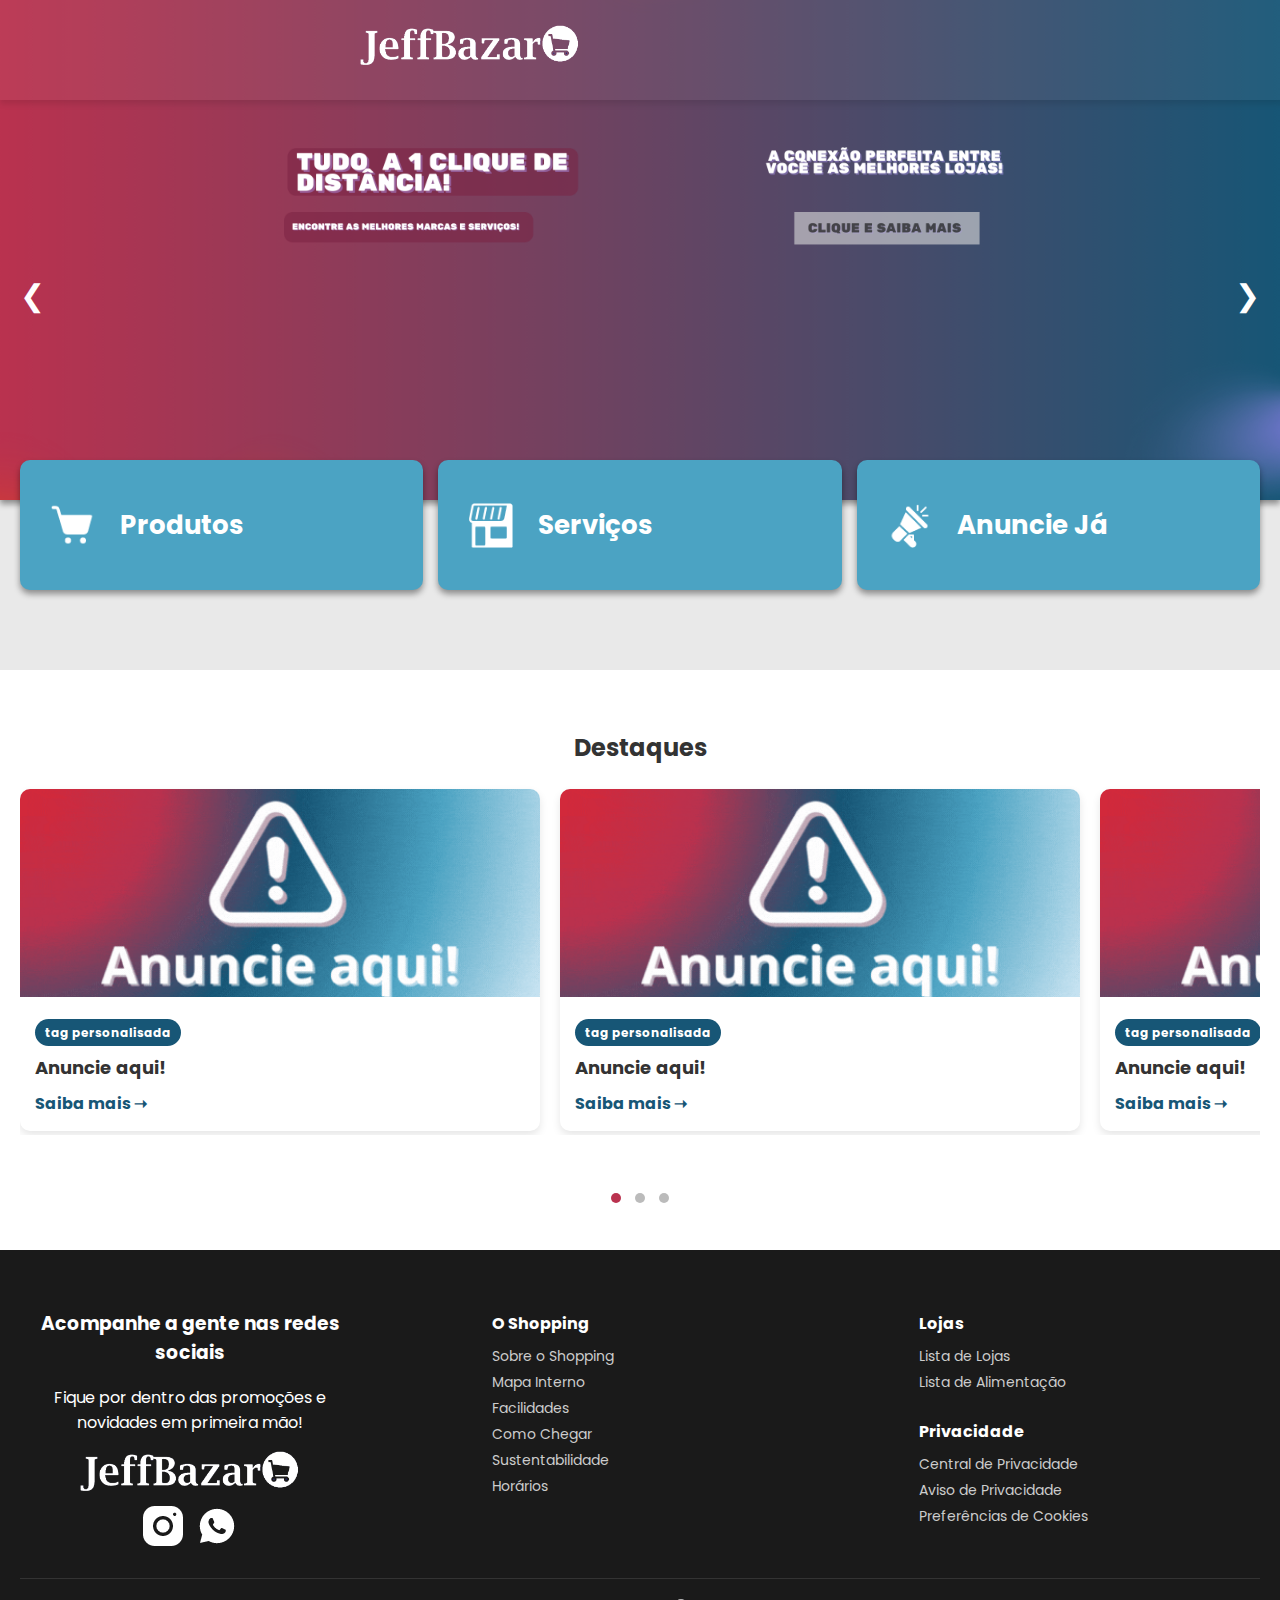
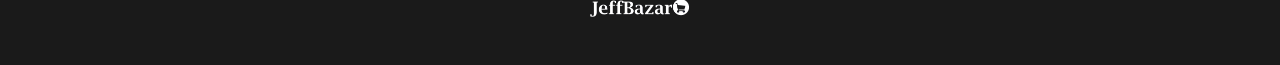
==== index.html @ 0723d5f3 "Add files via upload" ====
<!DOCTYPE html>
<html lang="pt-br">
<head>
    <meta charset="UTF-8">
    <meta name="viewport" content="width=device-width, initial-scale=1.0">
    <title>Landing Page - Jeff Bazar</title>
    <link rel="stylesheet" href="style.css">
    <link href="https://fonts.googleapis.com/css2?family=Poppins:wght@300;400;500;600;700&display=swap" rel="stylesheet">
    <script defer src="script.js"></script>
</head>
<body>
    <header>
    <div class="transparent">
        <div class="header-container">
            <div class="logo">
                <img class="logo1" src="imagens/logobranca.png" alt="Plaza Logo">
            </div>
            <div class="header-icons">
                <img src="imagens/Instagram.png" alt="Instagram" class="icon-header" style="width: 30px; height: 30px;">
                <img src="imagens/WhatsApp.png" alt="WhatsApp" class="icon-header" style="width: 35px; height: 35px;">
                <div class="divider"></div>
                <span class="menu-icon">☰</span>
            </div> 
        </div>
    </div>    
        <div id="banner-container">
            <section id="banner">
                <div class="carousel">
                    <button class="prev">&#10094;</button>
                    <div class="slide active">
                        <img src="imagens/banner1.png" >
                    </div>
                    <div class="slide">
                        <img src="imagens/banner2.png">
                    </div>
                    <div class="slide">
                        <img src="imagens/banner3.png">
                    </div>
                    <button class="next">&#10095;</button>
                </div>
            </section>
        </div>    
    </header>
    
    <main>
        <section id="weather-status"></section>

        <section id="quick-links">            
            <div class="link-card">
                <img src="imagens/Shopping Cart.png" alt="Produtos" class="icon-quick-links">
                <span class="link-text">Produtos</span>
            </div>
            <div class="link-card">
                <img src="imagens/Shop.png" alt="Serviços" class="icon-quick-links">
                <span class="link-text">Serviços</span>
            </div>
            <div class="link-card">
                <img src="imagens/Speaker.png" alt="Anuncie Já" class="icon-quick-links">
                <span class="link-text">Anuncie Já</span>
            </div>
        </section>
    </main>

    <section id="highlights">
        <h2>Destaques</h2>
        <div class="highlights-container">
            <button class="prev-highlights">&#10094;</button>
            <div class="highlight-slide active">
                <div class="highlight-card">
                    <img src="imagens/anuncie.gif" alt="Promoção 1">
                    <div class="highlight-info">
                        <span class="tag">tag personalisada</span>
                        <h3>Anuncie aqui!</h3>
                        <a href="#">Saiba mais ➝</a>
                    </div>
                </div>
                <div class="highlight-card">
                    <img src="imagens/anuncie.gif" alt="Benefícios">
                    <div class="highlight-info">
                        <span class="tag">tag personalisada</span>
                        <h3>Anuncie aqui!</h3>
                        <a href="#">Saiba mais ➝</a>
                    </div>
                </div>
                <div class="highlight-card">
                    <img src="imagens/anuncie.gif" alt="JBL Promoção">
                    <div class="highlight-info">
                        <span class="tag">tag personalisada</span>
                        <h3>Anuncie aqui!</h3>
                        <a href="#">Saiba mais ➝</a>
                    </div>
                </div>
                <div class="highlight-card">
                    <img src="imagens/anuncie.gif" alt="JBL Promoção">
                    <div class="highlight-info">
                        <span class="tag">tag personalisada</span>
                        <h3>Anuncie aqui!</h3>
                        <a href="#">Saiba mais ➝</a>
                    </div>
                </div>
                <div class="highlight-card">
                    <img src="imagens/anuncie.gif" alt="JBL Promoção">
                    <div class="highlight-info">
                        <span class="tag">tag personalisada</span>
                        <h3>Anuncie aqui!</h3>
                        <a href="#">Saiba mais ➝</a>
                    </div>
                </div>
            </div>
            <button class="next-highlights">&#10095;</button>
        </div>
        <div class="dots-container">
            <span class="dot active"></span>
            <span class="dot"></span>
            <span class="dot"></span>
        </div>
    </section>
    

    <footer>
        <div class="footer-container">
            <div class="footer-social">
                <h3>Acompanhe a gente nas redes sociais</h3>
                <p>Fique por dentro das promoções e novidades em primeira mão!</p>
                <div class="social-icons">
                    <img src="imagens/logobranca.png" alt="logo"><br>
                    <img src="imagens/Instagram.png" alt="Instagram">
                    <img src="imagens/WhatsApp.png" alt="TikTok">
                </div>
            </div>
    
            <div class="footer-links">
                <div class="column">
                    <h4>O Shopping</h4>
                    <a href="#">Sobre o Shopping</a>
                    <a href="#">Mapa Interno</a>
                    <a href="#">Facilidades</a>
                    <a href="#">Como Chegar</a>
                    <a href="#">Sustentabilidade</a>
                    <a href="#">Horários</a>
                </div>
                <div class="column">
                    <h4>Lojas</h4>
                    <a href="#">Lista de Lojas</a>
                    <a href="#">Lista de Alimentação</a>
                    <h4>Privacidade</h4>
                    <a href="#">Central de Privacidade</a>
                    <a href="#">Aviso de Privacidade</a>
                    <a href="#">Preferências de Cookies</a>
                </div>
            </div>
    
            
        </div>
    
        <div class="footer-bottom">
            <img src="imagens/logobranca.png" alt="Allos Logo">
        </div>
    </footer>
    
</body>
</html>
---- style.css ----
body {
    font-family: 'Poppins', sans-serif;
    margin: 0;
    padding: 0;
    background-color: #e9e9e9;
    color: #333;
    display: flex;
    flex-direction: column;
    min-height: 100vh;
    overflow-x: hidden; 
    
}
main {
    flex: 1;
}
.transparent{
    background-color:rgba(255, 255, 255, 0.05) ;
    box-shadow: 0px 4px 6px rgba(0, 0, 0, 0.1);
    width: 1920px;
}

header {
    background: rgb(255, 255, 255);
    box-shadow: 0px 4px 6px rgba(0, 0, 0, 0.4);
    background-image: url('imagens/fundo.png');
    background-size: cover;
    background-position: center;
    height: 500px;
    width: auto;
}


.header-container {
    display: flex;
    justify-content: space-between;
    align-items: center; /* Alinha verticalmente os itens */
    width: 100%;
    max-width: 1200px;
    height: 100px;
    margin: 0 auto;
    overflow: hidden;
    
} 


.header-icons {
    display: flex;
    align-items: center;
    gap: 15px; /* Adiciona espaçamento entre os ícones */
}

.header-icons span {
    cursor: pointer;
    font-size: 25px; /* Aumenta um pouco os ícones */
    color: white;
}

.divider {
    height: 20px;
    width: 1px;
    background: #ccc;
    margin: 0 10px;
}

.logo1 {
    max-width: 220px; /* Reduz o tamanho da logo */
    height: auto;
    align-self: center; /* Centraliza a logo dentro da header */
}

/* Banner */
#banner-container {
    width: 100%;
    display: flex;
    justify-content: center;
    align-items: center;
    flex-direction: column;
    margin-top: 20px;
    overflow: hidden;
}

#banner {
    position: relative;
    width: 100%;
    height: 350px;
    overflow: hidden;
    display: flex;
    justify-content: center;
    align-items: center;
}

.carousel {
    display: flex;
    align-items: center;
    position: relative;
    width: 100%;
    height: 100%;
    overflow: hidden;
}

.slide {
    display: none;
    width: 100%;
    height: 100%;
    text-align: center;
    position: absolute;
    opacity: 0;
    transition: opacity 1s ease-in-out;
}

.slide.active {
    display: block;
    opacity: 1;
}

.slide img {
    width: 60%;
    height: auto;
}

.banner-text {
    position: absolute;
    top: 50%;
    left: 50%;
    transform: translate(-50%, -50%);
    background: rgba(0,0,0,0.7);
    color: white;
    padding: 20px;
    text-align: center;  
    border-radius: 5px;
}

.cta {
    background: red;
    color: white;
    padding: 10px 20px;
    border: none;
    cursor: pointer;
    margin-top: 10px;
    font-size: 16px;
    border-radius: 5px;
}

.prev, .next {
    position: absolute;
    top: 50%;
    transform: translateY(-50%);
    background: rgba(175, 175, 175, 0.0);
    color: white;
    padding: 10px;
    cursor: pointer;
    border: none;
    z-index: 10;
    font-size: 30px;
}

.prev { left: 10px; }
.next { right: 10px; }

/* Links rápidos */
#quick-links {
    display: flex;
    justify-content: center;
    gap: 15px;
    padding: 20px;
    position: relative;
    top: -60px;
}

.link-card {
    background: #4BA3C3;
    color: white;
    padding: 15px;
    text-align: left;
    border-radius: 10px;
    font-size: 26px;
    cursor: pointer;
    width: 400px;
    height: 100px;
    display: flex;
    flex-direction: row;
    align-items: center;
    justify-content: flex-start;
    gap: 25px;
    box-shadow: 0px 4px 6px rgba(0, 0, 0, 0.4);
}

.link-card img {
    width: 45px;
    height: 45px;
    margin-left: 15px;
}

.link-text {
    font-weight: bold;
}


.link-card:hover {
    background: #1e3f7b;
}

.icon {
    font-size: 24px;
    filter: grayscale(1) contrast(2);
    opacity: 0.8;
}

/* Seção de destaques */
#highlights {
    text-align: center;
    padding: 40px 20px;
    background-color: #fff;
}

.highlights-container {
    display: flex;
    align-items: center;
    gap: 15px;
    position: relative;
    overflow: hidden;
    max-width: 1600px;
    height: 350px;
    margin: auto;
}

.highlight-slide {
    display: flex;
    gap: 20px;
    transition: transform 0.5s ease-in-out;
}

.highlight-card {
    background: white;
    border-radius: 10px;
    overflow: hidden;
    width: 520px;
    box-shadow: 0 4px 8px rgba(0, 0, 0, 0.1);
}

.highlight-card img {
    width: 100%;
    height: auto;
}

.highlight-info {
    padding: 15px;
    text-align: left;
}

.highlight-info .tag {
    background: #175676;
    color: white;
    font-size: 12px;
    padding: 5px 10px;
    border-radius: 15px;
    font-weight: bold;

}

.highlight-info h3 {
    font-size: 18px;
    margin: 10px 0;
}

.highlight-info a {
    text-decoration: none;
    color: #175676;
    font-weight: bold;
}

/* Botões de navegação */
.prev-highlights, .next-highlights {
    background: none;
    border: none;
    font-size: 24px;
    cursor: pointer;
    position: absolute;
    top: 50%;
    transform: translateY(-50%);
    color: #666;
}

.prev-highlights { left: -30px; }
.next-highlights { right: -30px; }

/* Indicadores de rolagem */
.dots-container {
    margin-top: 50px;
}

.dot {
    height: 10px;
    width: 10px;
    margin: 0 5px;
    background-color: #bbb;
    border-radius: 50%;
    display: inline-block;
    cursor: pointer;
}

.dot.active {
    background-color: #BA324F;
}

/* Footer */
footer {
    background-color: #1a1a1a;
    color: white;
    padding: 40px 20px;
    text-align: center;
}

.footer-container {
    display: flex;
    flex-wrap: wrap;
    justify-content: space-between;
    max-width: 1200px;
    margin: 0 auto;
}

.footer-social {
    text-align: center;
    max-width: 300px;
}

.footer-social .social-icons img {
    top: 50px;
    max-width: 220px; 
    cursor: pointer;
}

.footer-links {
    display: flex;
    flex: 2;
    justify-content: space-around;
}

.footer-links .column {
    display: flex;
    flex-direction: column;
    align-items: flex-start;
}

.footer-links h4 {
    color: white;
    font-weight: bold;
    margin-bottom: 10px;
}

.footer-links a {
    color: #ccc;
    text-decoration: none;
    font-size: 14px;
    margin-bottom: 5px;
}

.footer-links a:hover {
    color: white;
}

.footer-map {
    text-align: left;
    max-width: 300px;
}

.footer-map p {
    font-size: 14px;
    margin-bottom: 10px;
}

.footer-map iframe {
    width: 100%;
    height: 150px;
}

.map-button {
    background: transparent;
    border: 1px solid white;
    color: white;
    padding: 10px;
    cursor: pointer;
    margin-top: 10px;
}

.map-button:hover {
    background: white;
    color: black;
}

.footer-bottom {
    text-align: center;
    border-top: 1px solid #333;
    padding-top: 20px;
    margin-top: 20px;
}

.footer-bottom img {
    width: 100px;
}
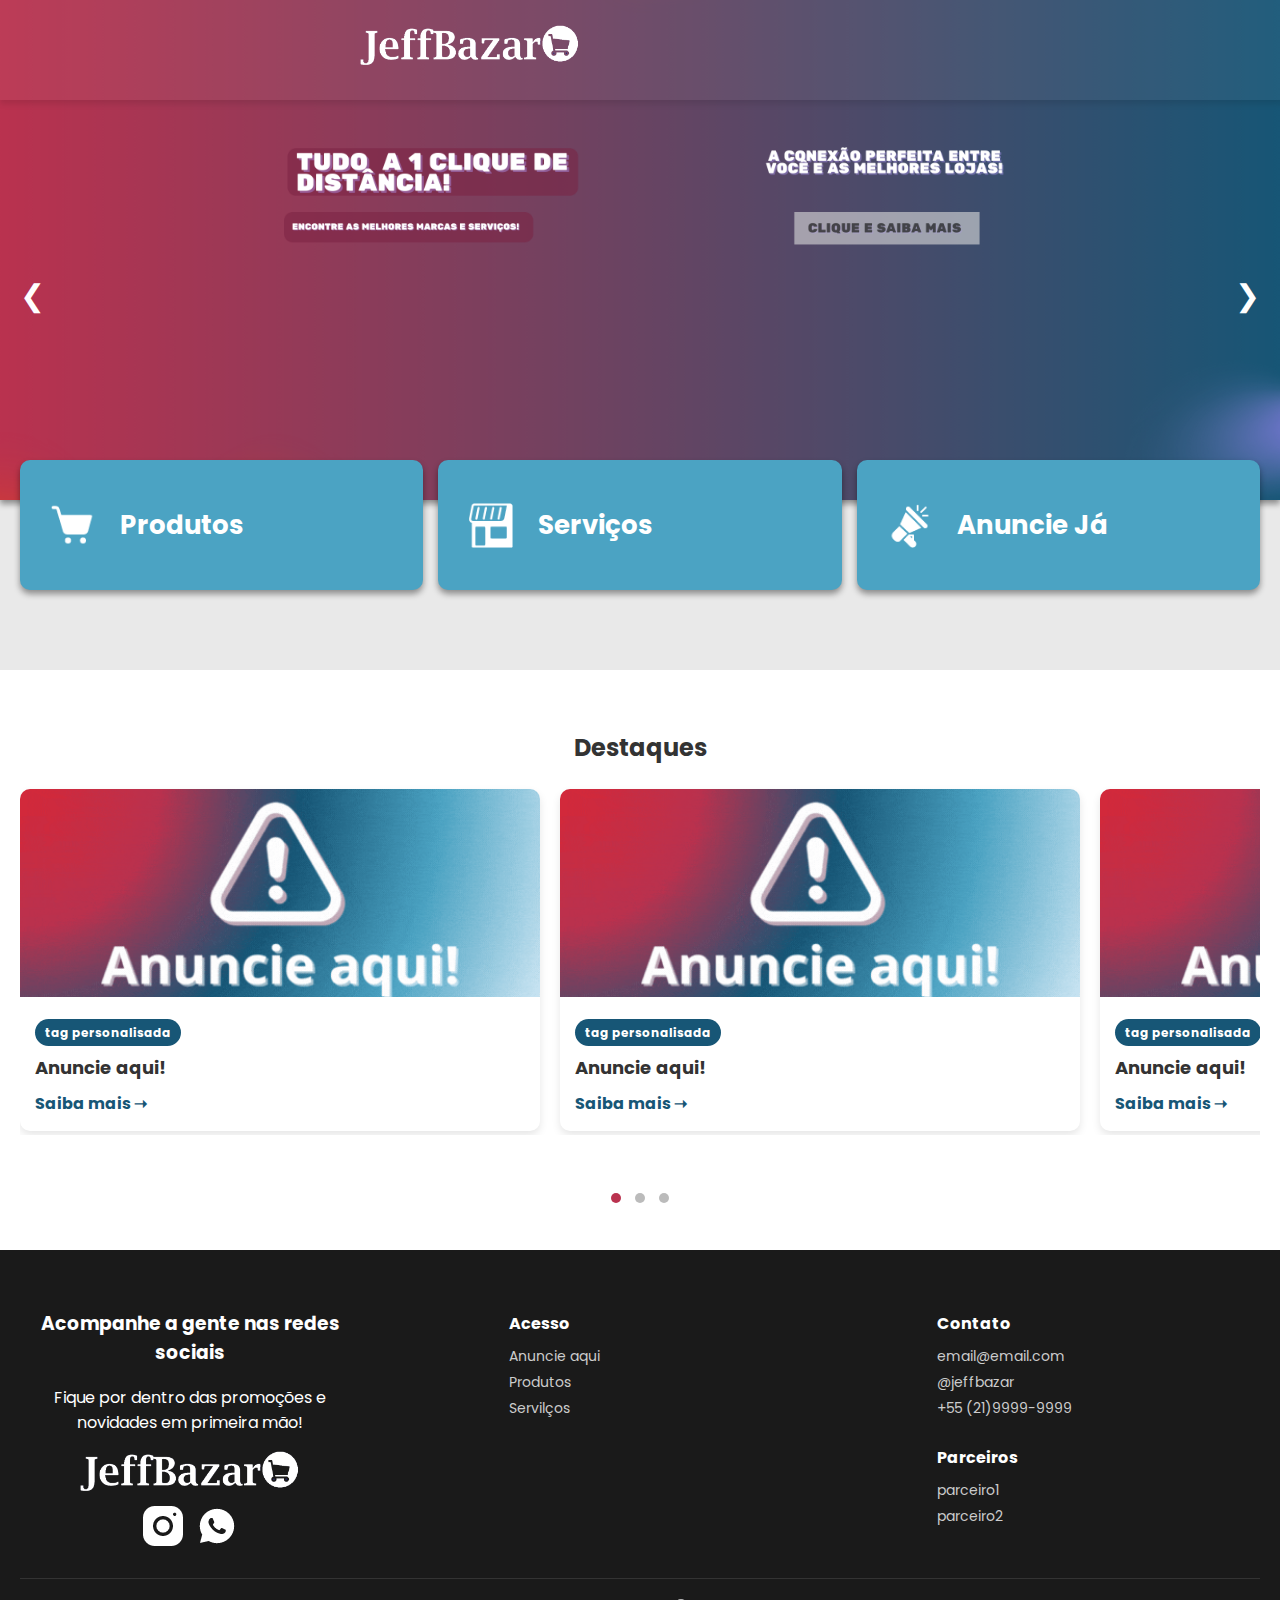
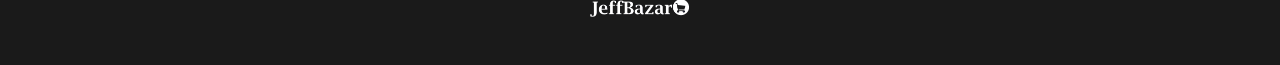
==== commit ca66ee23: "Add files via upload" ====
--- a/index.html
+++ b/index.html
@@ -9,6 +9,18 @@
     <script defer src="script.js"></script>
 </head>
 <body>
+
+    <div class="sidebar" id="sidebar">
+        <img  src="imagens/logo.png" alt="Plaza Logo" style="width: 150px; height: auto;">
+        <h2>Menu</h2>
+        <button class="close-btn" onclick="toggleSidebar()">✖</button>
+        <ul>
+            <li><a href="#">Produtos</a></li>
+            <li><a href="#">Serviços</a></li>
+            <li><a href="#">Anuncie Aqui</a></li>
+        </ul>
+    </div>
+
     <header>
     <div class="transparent">
         <div class="header-container">
@@ -19,7 +31,7 @@
                 <img src="imagens/Instagram.png" alt="Instagram" class="icon-header" style="width: 30px; height: 30px;">
                 <img src="imagens/WhatsApp.png" alt="WhatsApp" class="icon-header" style="width: 35px; height: 35px;">
                 <div class="divider"></div>
-                <span class="menu-icon">☰</span>
+                <span class="menu-icon" onclick="toggleSidebar()">☰</span>
             </div> 
         </div>
     </div>    
@@ -131,22 +143,20 @@
     
             <div class="footer-links">
                 <div class="column">
-                    <h4>O Shopping</h4>
-                    <a href="#">Sobre o Shopping</a>
-                    <a href="#">Mapa Interno</a>
-                    <a href="#">Facilidades</a>
-                    <a href="#">Como Chegar</a>
-                    <a href="#">Sustentabilidade</a>
-                    <a href="#">Horários</a>
+                    <h4>Acesso</h4>
+                    <a href="#">Anuncie aqui</a>
+                    <a href="#">Produtos</a>
+                    <a href="#">Servilços</a>
+                    <a href="#"></a>
                 </div>
                 <div class="column">
-                    <h4>Lojas</h4>
-                    <a href="#">Lista de Lojas</a>
-                    <a href="#">Lista de Alimentação</a>
-                    <h4>Privacidade</h4>
-                    <a href="#">Central de Privacidade</a>
-                    <a href="#">Aviso de Privacidade</a>
-                    <a href="#">Preferências de Cookies</a>
+                    <h4>Contato</h4>
+                    <a href="#">email@email.com</a>
+                    <a href="#">@jeffbazar</a>
+                    <a href="#">+55 (21)9999-9999</a>
+                    <h4>Parceiros</h4>
+                    <a href="#">parceiro1</a>
+                    <a href="#">parceiro2</a>
                 </div>
             </div>
     
--- a/style.css
+++ b/style.css
@@ -13,6 +13,85 @@
 main {
     flex: 1;
 }
+
+/* Sidebar oculta inicialmente (fora da tela) */
+.sidebar {
+    position: fixed;
+    right: -400px; /* Escondida fora da tela */
+    top: 0;
+    width: 300px;
+    height: 100%;
+    background:white; /* Degradê da esquerda para a direita */
+    color: #175676;
+    box-shadow: -2px 0px 10px rgba(0, 0, 0, 0.5);
+    padding: 20px;
+    transition: right 0.4s ease-in-out; /* Transição suave */
+    z-index: 9999; /* Garante que fica por cima de tudo */
+}
+
+/* Quando ativa, aparece na tela */
+.sidebar.active {
+    right: 0;
+}
+
+/* Botão de fechar */
+.close-btn {
+    position: absolute;
+    top: 10px;
+    right: 15px;
+    background: none;
+    border: none;
+    color: #175676;
+    font-size: 20px;
+    cursor: pointer;
+}
+
+/* Título do menu */
+.sidebar h2 {
+    margin-bottom: 20px;
+}
+
+/* Lista de links */
+.sidebar ul {
+    list-style: none;
+    padding: 0;
+}
+
+.sidebar ul li {
+    margin: 15px 0;
+}
+
+.sidebar ul li a {
+    color: #175676;
+    text-decoration: none;
+    display: block;
+    padding: 10px;
+    background: rgba(75, 163, 195, 0.0);
+    border-radius: 5px;
+    transition: background 0.3s;
+}
+
+.sidebar ul li a:hover {
+    background: #4BA3C3;
+    color:white;
+}
+
+/* Botão de abrir menu */
+.menu-toggle {
+    position: fixed;
+    right: 15px;
+    top: 15px;
+    background: none;
+    border: none;
+    color: white;
+    font-size: 24px;
+    cursor: pointer;
+    z-index: 10000; /* Garante que fica por cima */
+}
+
+
+
+
 .transparent{
     background-color:rgba(255, 255, 255, 0.05) ;
     box-shadow: 0px 4px 6px rgba(0, 0, 0, 0.1);
@@ -325,7 +404,6 @@
 }
 
 .footer-social .social-icons img {
-    top: 50px;
     max-width: 220px; 
     cursor: pointer;
 }
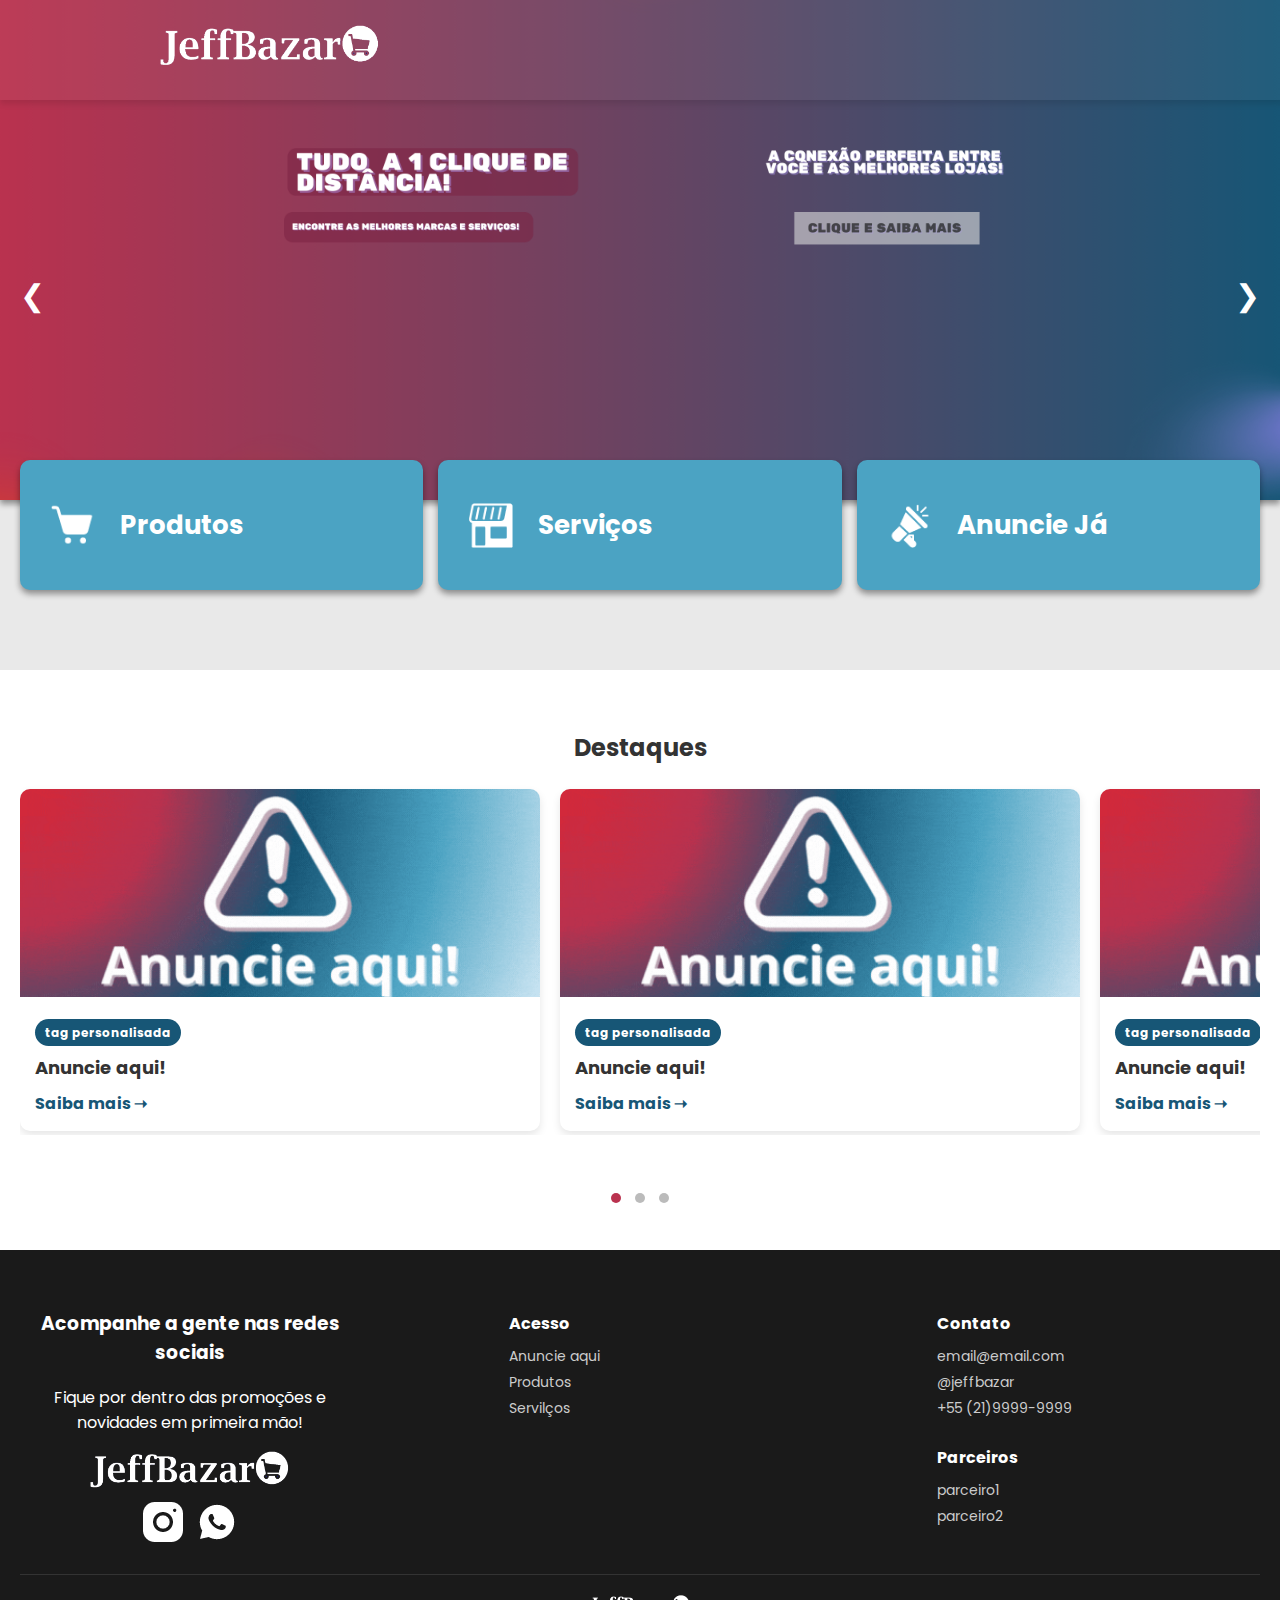
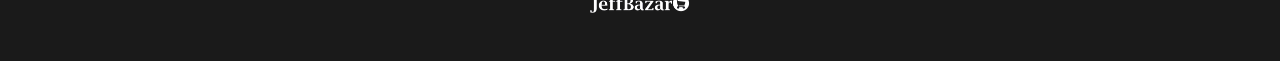
==== commit 880e855c: "Add files via upload" ====
--- a/index.html
+++ b/index.html
@@ -136,8 +136,8 @@
                 <p>Fique por dentro das promoções e novidades em primeira mão!</p>
                 <div class="social-icons">
                     <img src="imagens/logobranca.png" alt="logo"><br>
-                    <img src="imagens/Instagram.png" alt="Instagram">
-                    <img src="imagens/WhatsApp.png" alt="TikTok">
+                    <img src="imagens/Instagram.png" alt="Instagram" style="width: 50px; height: 50px;">
+                    <img src="imagens/WhatsApp.png" alt="TikTok" style="width: 50px; height: 50px;">
                 </div>
             </div>
     
--- a/style.css
+++ b/style.css
@@ -90,8 +90,6 @@
 }
 
 
-
-
 .transparent{
     background-color:rgba(255, 255, 255, 0.05) ;
     box-shadow: 0px 4px 6px rgba(0, 0, 0, 0.1);
@@ -114,7 +112,7 @@
     justify-content: space-between;
     align-items: center; /* Alinha verticalmente os itens */
     width: 100%;
-    max-width: 1200px;
+    max-width: 1600px;
     height: 100px;
     margin: 0 auto;
     overflow: hidden;
@@ -404,7 +402,7 @@
 }
 
 .footer-social .social-icons img {
-    max-width: 220px; 
+    max-width: 200px; 
     cursor: pointer;
 }
 
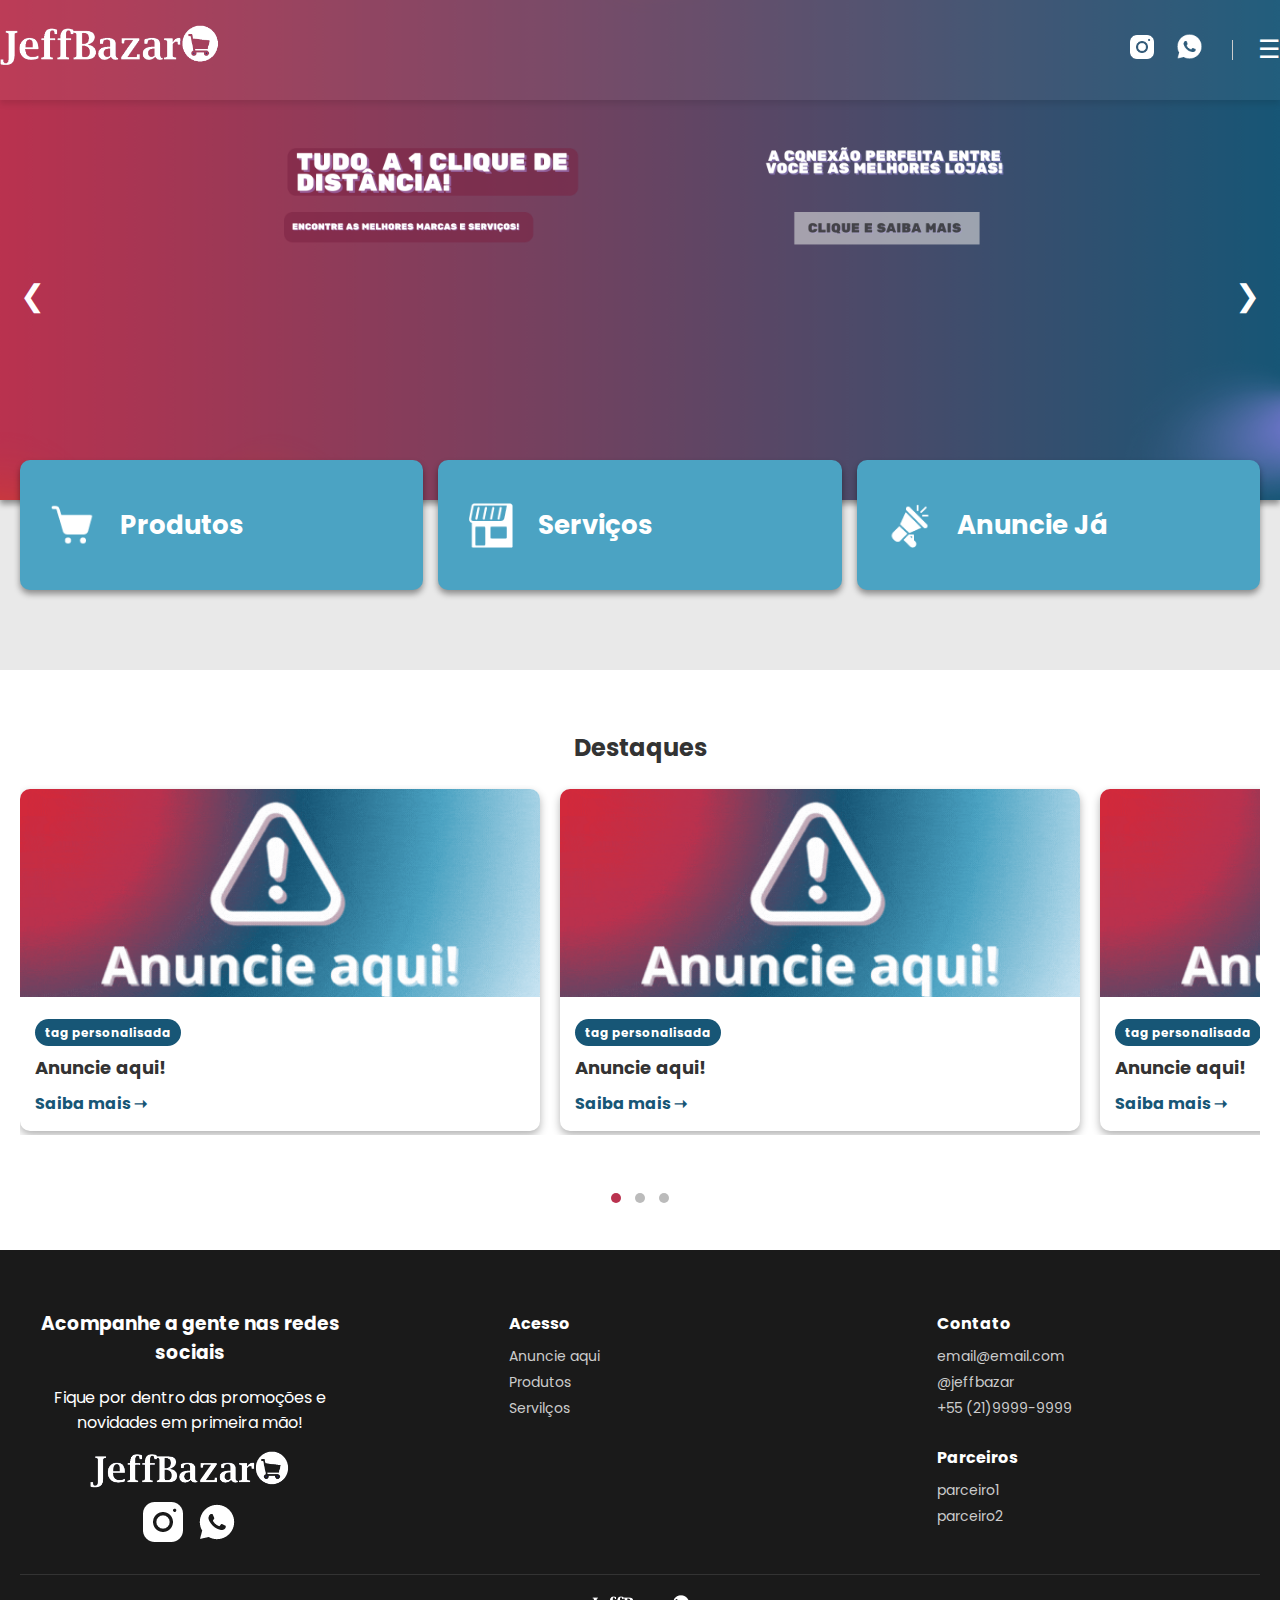
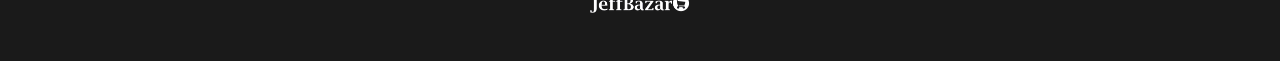
==== commit 11403a8c: "Add files via upload" ====
--- a/index.html
+++ b/index.html
@@ -9,18 +9,16 @@
     <script defer src="script.js"></script>
 </head>
 <body>
-
     <div class="sidebar" id="sidebar">
         <img  src="imagens/logo.png" alt="Plaza Logo" style="width: 150px; height: auto;">
         <h2>Menu</h2>
         <button class="close-btn" onclick="toggleSidebar()">✖</button>
         <ul>
-            <li><a href="#">Produtos</a></li>
-            <li><a href="#">Serviços</a></li>
-            <li><a href="#">Anuncie Aqui</a></li>
+            <li><a href="produtos.html">Produtos</a></li>
+            <li><a href="servicos.html">Serviços</a></li>
+            <li><a href="https://wa.me/5521965951620">Anuncie Aqui</a></li>
         </ul>
     </div>
-
     <header>
     <div class="transparent">
         <div class="header-container">
@@ -28,11 +26,15 @@
                 <img class="logo1" src="imagens/logobranca.png" alt="Plaza Logo">
             </div>
             <div class="header-icons">
-                <img src="imagens/Instagram.png" alt="Instagram" class="icon-header" style="width: 30px; height: 30px;">
-                <img src="imagens/WhatsApp.png" alt="WhatsApp" class="icon-header" style="width: 35px; height: 35px;">
-                <div class="divider"></div>
-                <span class="menu-icon" onclick="toggleSidebar()">☰</span>
-            </div> 
+                <a href="https://www.instagram.com/" target="_blank">
+                  <img src="imagens/Instagram.png" alt="Instagram" class="icon-header" style="width: 30px; height: 30px;">
+                </a>
+                <a href="https://wa.me/5521965951620" target="_blank">
+                  <img src="imagens/WhatsApp.png" alt="WhatsApp" class="icon-header" style="width: 35px; height: 35px;">
+                </a>
+                  <div class="divider"></div>
+                  <span class="menu-icon" onclick="toggleSidebar()">☰</span>
+              </div> 
         </div>
     </div>    
         <div id="banner-container">
@@ -52,27 +54,28 @@
                 </div>
             </section>
         </div>    
-    </header>
-    
+    </header>  
     <main>
         <section id="weather-status"></section>
 
         <section id="quick-links">            
-            <div class="link-card">
-                <img src="imagens/Shopping Cart.png" alt="Produtos" class="icon-quick-links">
-                <span class="link-text">Produtos</span>
-            </div>
-            <div class="link-card">
-                <img src="imagens/Shop.png" alt="Serviços" class="icon-quick-links">
-                <span class="link-text">Serviços</span>
-            </div>
-            <div class="link-card">
-                <img src="imagens/Speaker.png" alt="Anuncie Já" class="icon-quick-links">
-                <span class="link-text">Anuncie Já</span>
-            </div>
-        </section>
+            <a href="produtos.html" class="link-card">
+              <img src="imagens/Shopping Cart.png" alt="Produtos" class="icon-quick-links">
+              <span class="link-text">Produtos</span>
+            </a>
+            
+            <a href="servicos.html" class="link-card">
+              <img src="imagens/Shop.png" alt="Serviços" class="icon-quick-links">
+              <span class="link-text">Serviços</span>
+            </a>
+            
+            <a href="https://wa.me/5521965951620" class="link-card">
+              <img src="imagens/Speaker.png" alt="Anuncie Já" class="icon-quick-links">
+              <span class="link-text">Anuncie Já</span>
+            </a>
+          </section>
+          
     </main>
-
     <section id="highlights">
         <h2>Destaques</h2>
         <div class="highlights-container">
@@ -128,7 +131,6 @@
         </div>
     </section>
     
-
     <footer>
         <div class="footer-container">
             <div class="footer-social">
@@ -159,8 +161,6 @@
                     <a href="#">parceiro2</a>
                 </div>
             </div>
-    
-            
         </div>
     
         <div class="footer-bottom">
--- a/style.css
+++ b/style.css
@@ -22,7 +22,7 @@
     width: 300px;
     height: 100%;
     background:white; /* Degradê da esquerda para a direita */
-    color: #175676;
+    color: #1f1f1f;
     box-shadow: -2px 0px 10px rgba(0, 0, 0, 0.5);
     padding: 20px;
     transition: right 0.4s ease-in-out; /* Transição suave */
@@ -62,7 +62,7 @@
 }
 
 .sidebar ul li a {
-    color: #175676;
+    color: #1f1f1f;
     text-decoration: none;
     display: block;
     padding: 10px;
@@ -75,6 +75,12 @@
     background: #4BA3C3;
     color:white;
 }
+
+.sidebar img{
+    margin-bottom: 20px;
+}
+
+
 
 /* Botão de abrir menu */
 .menu-toggle {
@@ -90,11 +96,14 @@
 }
 
 
+
 .transparent{
     background-color:rgba(255, 255, 255, 0.05) ;
     box-shadow: 0px 4px 6px rgba(0, 0, 0, 0.1);
-    width: 1920px;
-}
+    width: 100%;
+}
+
+
 
 header {
     background: rgb(255, 255, 255);
@@ -260,6 +269,7 @@
     justify-content: flex-start;
     gap: 25px;
     box-shadow: 0px 4px 6px rgba(0, 0, 0, 0.4);
+    text-decoration: none;
 }
 
 .link-card img {
@@ -312,7 +322,7 @@
     border-radius: 10px;
     overflow: hidden;
     width: 520px;
-    box-shadow: 0 4px 8px rgba(0, 0, 0, 0.1);
+    box-shadow: 0 4px 8px rgba(0, 0, 0, 0.3);
 }
 
 .highlight-card img {
@@ -474,3 +484,327 @@
 .footer-bottom img {
     width: 100px;
 }
+
+
+/* Produtos e Serviços */
+
+.header2 {
+    background: rgb(255, 255, 255);
+    box-shadow: 0px 4px 6px rgba(0, 0, 0, 0.4);
+    background-image: url('imagens/fundo.png');
+    background-size: cover;
+    background-position: center;
+    height: 120px;
+    width: auto;
+}
+
+.breadcrumb-section {
+    background-color: #f9f9f9;
+    padding: 30px 150px;
+    border-bottom: 1px solid #dcdcdc;
+  }
+  
+  .breadcrumb {
+    font-size: 14px;
+    color: #175676;
+    margin-bottom: 10px;
+  }
+  
+  .breadcrumb a {
+    text-decoration: none;
+    color: #D62839;
+    font-weight: 600;
+  }
+  
+  .breadcrumb span {
+    color: #555;
+    margin: 0 5px;
+  }
+  
+  .breadcrumb .active {
+    color: #2c2c2c;
+    font-weight: bold;
+  }
+  
+  .page-title {
+    font-size: 36px;
+    color: #3a3a3a;
+    font-weight: bold;
+    margin: 0;
+  }
+  
+  .letras-filtro {
+  text-align: center;
+  padding: 10px 0;
+  color: white;
+  background: none; /* remove fundo claro, se houver */
+}
+
+.filtros {
+    display: flex;
+    gap: 10px;
+    align-items: center;
+    flex-wrap: wrap; /* opcional, para quebrar em telas pequenas */
+  }
+  
+  .input-busca {
+    position: relative;
+  }
+  
+  .input-busca input {
+    padding: 8px 30px 8px 10px;
+    border-radius: 5px;
+    border: none;
+    background-color: #f5f5f5;
+    color: #333333;
+    width: 500px;
+  }
+  
+  .icone-busca {
+    position: absolute;
+    right: 10px;
+    top: 50%;
+    transform: translateY(-50%);
+    pointer-events: none;
+    color: rgb(0, 0, 0); /* aqui é o essencial */
+    font-size: 16px; /* opcional, ajuste se quiser */
+  }
+  
+  
+  .select-canal select {
+    padding: 8px;
+    border-radius: 5px;
+    border: none;
+    background-color: #f5f5f5;
+    color: #333;
+    width: 350px;
+  }
+  
+
+.letras-filtro {
+  background-color: #f5f5f5;
+  text-align: center;
+  
+}
+
+.letras-filtro span {
+  margin: 0 8px;
+  font-size: 14px;
+  color: #333;
+  cursor: pointer;
+}
+
+.letras-filtro span:hover {
+  color: #2c5aa0;
+}
+  
+.container {
+    width: 1640px;
+    margin: 0 auto;
+    padding: 10px;
+}
+  
+.dark-box {
+    background-color: #175676;
+    border-radius: 8px 8px 0 0;
+    height: 100px;
+    align-items: center;
+    justify-content: center;
+    display: flex;
+}
+  
+.store-grid {
+    display: grid;
+    grid-template-columns: repeat(3, 1fr); /* duas colunas por linha */
+    gap: 30px; /* espaço entre os cards */
+    padding: 40px 20px; /* topo/baixo: 40px, laterais: 20px */
+    background-color: #f5f5f5;
+    width: 1600px;
+    margin: 0 auto; /* centraliza horizontalmente */
+    margin-bottom: 60px;
+
+  }
+  
+
+  .store-card {
+    background: white;
+    border-radius: 8px;
+    padding: 20px;
+    text-align: center;
+    box-shadow: 0 2px 6px rgba(0,0,0,0.1);
+    transition: transform 0.3s ease;
+    max-width: 420px;      
+    width: 100%;
+    height: 250px;           
+    margin: 0 auto;
+    text-decoration: none;     
+    color: inherit;            
+    cursor: pointer;        
+  }
+  
+  
+  .store-card:hover {
+    transform: translateY(-5px);
+  }
+  
+  .store-card img {
+    width: auto;
+    height: 100px;
+    margin-bottom: 15px;
+  }
+  
+  .store-card h3 {
+    font-size: 16px;
+    margin: 25px 0 5px;
+    color: #333;
+  }
+  
+  .store-card .floor {
+    font-size: 14px;
+    color: #004aad;
+    font-weight: 600;
+  }
+  
+  .store-card .phone {
+    font-size: 13px;
+    color: #555;
+  }
+    
+  /* Responsividade para telas menores (tablet e celular) */
+  @media screen and (max-width: 768px) {
+
+    .header-container {
+      flex-direction: row;
+      align-items: center;
+      height: auto;
+      padding: 20px 0px 10px;
+      gap: 15px;
+    }
+  
+    .logo1 {
+      max-width: 100px;
+    }
+
+    header{
+        height: 260px;
+    }
+    
+    .logo{
+    padding-left: 10px;    
+    }
+
+    .header-icons {
+      gap: 5px;
+      justify-content: center;
+      padding-right: 10px;
+    }
+  
+    #banner {
+      height: 150px;
+    }
+  
+    .slide img {
+      width: 100%;
+    }
+  
+    #quick-links {
+      flex-direction: column;
+      align-items: center;
+      top: 0;
+      gap: 15px;
+      padding: 20px 10px;
+    }
+  
+    .link-card {
+      width: 75%;
+      height: 75%;
+      height: auto;
+      flex-direction: column;
+      align-items: center;
+      text-align: center;
+      gap: 10px;
+      padding: 20px;
+    }
+  
+    .link-card img {
+      margin: 0;
+    }
+  
+    #highlights {
+      padding: 30px 10px;
+    }
+  
+    .highlights-container {
+      flex-direction: column;
+      height: auto;
+      gap: 20px;
+      height: 50%;
+    }
+  
+    .highlight-card {
+      width: 400px;
+      height: 300px;
+      margin: 10px;
+    }
+  
+    .filtros {
+      flex-direction: column;
+      gap: 15px;
+      padding: 10 15px;
+    }
+  
+    .input-busca input,
+    .select-canal select {
+      width: 80%;
+    }
+  
+    .container {
+      width: 90%;
+      padding: 10 15px;
+      flex-direction: column;
+      align-items: center;
+    }
+  
+    .store-grid {
+        grid-template-columns: 1fr;
+        width: 95%;
+        display: flex;
+        flex-direction: column;
+        align-items: center;
+        margin-top:10px ;
+      }
+  
+    .store-card {
+      width: 80%;
+    }
+  
+    .footer-container {
+      flex-direction: column;
+      align-items: center;
+      gap: 30px;
+      text-align: center;
+    }
+  
+    .footer-links {
+      flex-direction: column;
+      align-items: center;
+      gap: 20px;
+    }
+  
+    .footer-links .column {
+      align-items: center;
+    }
+  
+    .footer-map iframe {
+      height: 200px;
+    }
+    
+    .breadcrumb-section {
+        right: 10px;
+        padding-left: 10px;
+      }
+    
+
+    
+  }
+  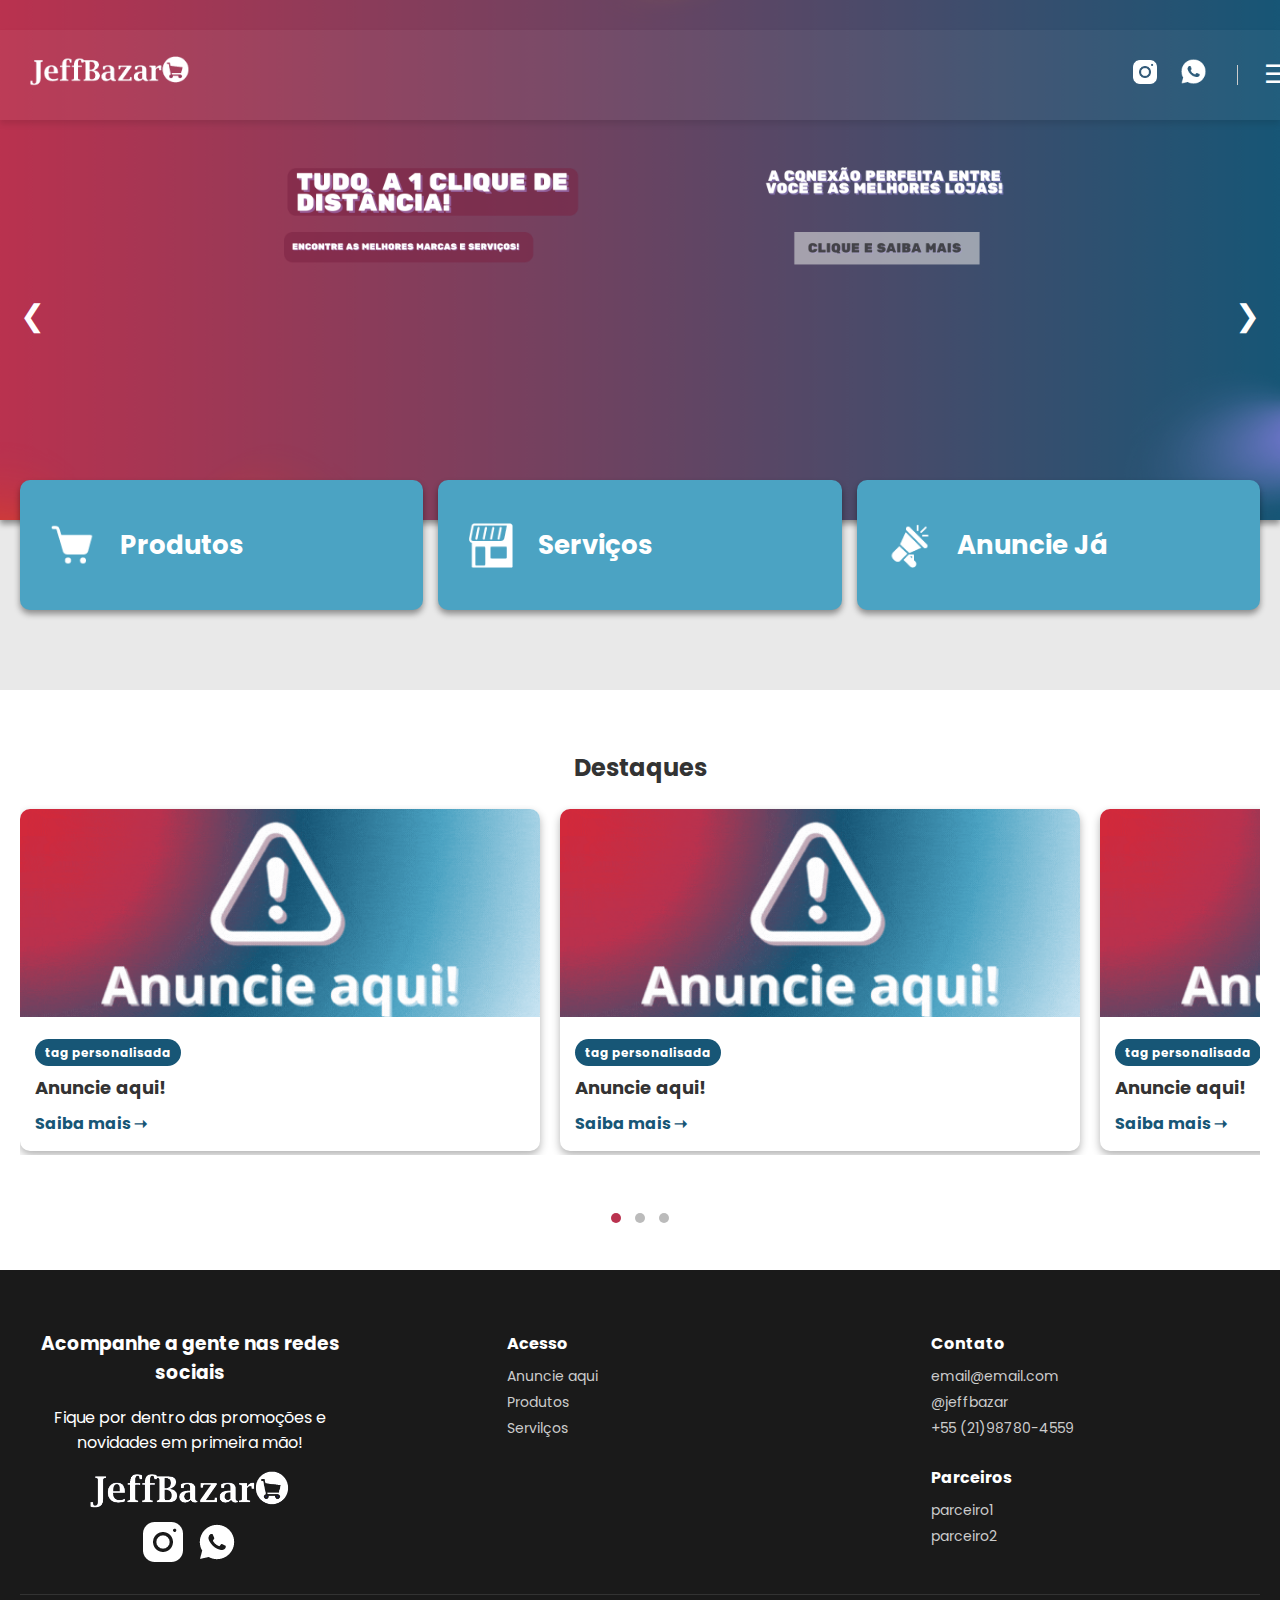
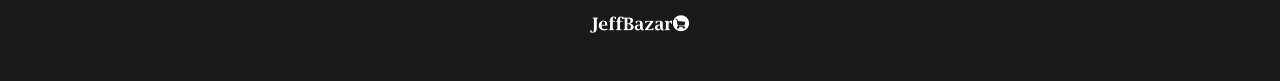
==== commit a0b08cc0: "Add files via upload" ====
--- a/index.html
+++ b/index.html
@@ -1,48 +1,71 @@
 <!DOCTYPE html>
 <html lang="pt-br">
 <head>
+    <!-- Configuração de codificação e responsividade -->
     <meta charset="UTF-8">
     <meta name="viewport" content="width=device-width, initial-scale=1.0">
     <title>Landing Page - Jeff Bazar</title>
+
+    <!-- Link para o CSS externo -->
     <link rel="stylesheet" href="style.css">
+
+    <!-- Fonte Poppins do Google Fonts -->
     <link href="https://fonts.googleapis.com/css2?family=Poppins:wght@300;400;500;600;700&display=swap" rel="stylesheet">
+
+    <!-- Script JavaScript carregado de forma assíncrona (após o HTML) -->
     <script defer src="script.js"></script>
 </head>
 <body>
+
+    <!-- Menu lateral (sidebar) -->
     <div class="sidebar" id="sidebar">
-        <img  src="imagens/logo.png" alt="Plaza Logo" style="width: 150px; height: auto;">
+        <img src="imagens/logo.png" alt="Plaza Logo" style="width: 150px; height: auto;">
         <h2>Menu</h2>
+
+        <!-- Botão para fechar o menu lateral -->
         <button class="close-btn" onclick="toggleSidebar()">✖</button>
+
+        <!-- Links do menu lateral -->
         <ul>
             <li><a href="produtos.html">Produtos</a></li>
             <li><a href="servicos.html">Serviços</a></li>
-            <li><a href="https://wa.me/5521965951620">Anuncie Aqui</a></li>
+            <li><a href="https://wa.me/5521987804559">Anuncie Aqui</a></li>
         </ul>
     </div>
+
+    <!-- Cabeçalho principal com logo, redes sociais e botão de menu -->
     <header>
-    <div class="transparent">
-        <div class="header-container">
-            <div class="logo">
-                <img class="logo1" src="imagens/logobranca.png" alt="Plaza Logo">
-            </div>
-            <div class="header-icons">
-                <a href="https://www.instagram.com/" target="_blank">
-                  <img src="imagens/Instagram.png" alt="Instagram" class="icon-header" style="width: 30px; height: 30px;">
-                </a>
-                <a href="https://wa.me/5521965951620" target="_blank">
-                  <img src="imagens/WhatsApp.png" alt="WhatsApp" class="icon-header" style="width: 35px; height: 35px;">
-                </a>
-                  <div class="divider"></div>
-                  <span class="menu-icon" onclick="toggleSidebar()">☰</span>
-              </div> 
-        </div>
-    </div>    
+        <div class="transparent">
+            <div class="header-container">
+                <!-- Logo do topo -->
+                <div class="logo">
+                    <img class="logo1" src="imagens/logobranca.png" alt="Plaza Logo">
+                </div>
+
+                <!-- Ícones do topo (Instagram, WhatsApp, Menu) -->
+                <div class="header-icons">
+                    <a href="https://www.instagram.com/" target="_blank">
+                        <img src="imagens/Instagram.png" alt="Instagram" class="icon-header" style="width: 30px; height: 30px;">
+                    </a>
+                    <a href="https://wa.me/5521987804559" target="_blank">
+                        <img src="imagens/WhatsApp.png" alt="WhatsApp" class="icon-header" style="width: 35px; height: 35px;">
+                    </a>
+                    <div class="divider"></div>
+                    <span class="menu-icon" onclick="toggleSidebar()">☰</span>
+                </div> 
+            </div>
+        </div>    
+
+        <!-- Banner com carrossel de imagens -->
         <div id="banner-container">
             <section id="banner">
                 <div class="carousel">
+                    <!-- Botão anterior -->
                     <button class="prev">&#10094;</button>
+
+                    <!-- Slides do banner -->
                     <div class="slide active">
-                        <img src="imagens/banner1.png" >
+                        <img src="imagens/banner1.png">
                     </div>
                     <div class="slide">
                         <img src="imagens/banner2.png">
@@ -50,37 +73,49 @@
                     <div class="slide">
                         <img src="imagens/banner3.png">
                     </div>
+
+                    <!-- Botão próximo -->
                     <button class="next">&#10095;</button>
                 </div>
             </section>
         </div>    
     </header>  
+
+    <!-- Conteúdo principal -->
     <main>
+        <!-- (Espaço reservado para clima, se for usar JavaScript futuramente) -->
         <section id="weather-status"></section>
 
+        <!-- Seção com links rápidos para páginas -->
         <section id="quick-links">            
             <a href="produtos.html" class="link-card">
-              <img src="imagens/Shopping Cart.png" alt="Produtos" class="icon-quick-links">
-              <span class="link-text">Produtos</span>
+                <img src="imagens/Shopping Cart.png" alt="Produtos" class="icon-quick-links">
+                <span class="link-text">Produtos</span>
             </a>
             
             <a href="servicos.html" class="link-card">
-              <img src="imagens/Shop.png" alt="Serviços" class="icon-quick-links">
-              <span class="link-text">Serviços</span>
+                <img src="imagens/Shop.png" alt="Serviços" class="icon-quick-links">
+                <span class="link-text">Serviços</span>
             </a>
             
-            <a href="https://wa.me/5521965951620" class="link-card">
-              <img src="imagens/Speaker.png" alt="Anuncie Já" class="icon-quick-links">
-              <span class="link-text">Anuncie Já</span>
+            <a href="https://wa.me/5521987804559" class="link-card">
+                <img src="imagens/Speaker.png" alt="Anuncie Já" class="icon-quick-links">
+                <span class="link-text">Anuncie Já</span>
             </a>
-          </section>
-          
+        </section>
     </main>
+
+    <!-- Seção de destaques (ex: promoções ou campanhas) -->
     <section id="highlights">
         <h2>Destaques</h2>
+
         <div class="highlights-container">
+            <!-- Botão anterior do carrossel de destaques -->
             <button class="prev-highlights">&#10094;</button>
+
+            <!-- Slides dos destaques -->
             <div class="highlight-slide active">
+                <!-- Cartões de destaque -->
                 <div class="highlight-card">
                     <img src="imagens/anuncie.gif" alt="Promoção 1">
                     <div class="highlight-info">
@@ -89,6 +124,8 @@
                         <a href="#">Saiba mais ➝</a>
                     </div>
                 </div>
+
+                <!-- Repete outros cards -->
                 <div class="highlight-card">
                     <img src="imagens/anuncie.gif" alt="Benefícios">
                     <div class="highlight-info">
@@ -97,6 +134,7 @@
                         <a href="#">Saiba mais ➝</a>
                     </div>
                 </div>
+
                 <div class="highlight-card">
                     <img src="imagens/anuncie.gif" alt="JBL Promoção">
                     <div class="highlight-info">
@@ -105,6 +143,7 @@
                         <a href="#">Saiba mais ➝</a>
                     </div>
                 </div>
+
                 <div class="highlight-card">
                     <img src="imagens/anuncie.gif" alt="JBL Promoção">
                     <div class="highlight-info">
@@ -113,6 +152,7 @@
                         <a href="#">Saiba mais ➝</a>
                     </div>
                 </div>
+
                 <div class="highlight-card">
                     <img src="imagens/anuncie.gif" alt="JBL Promoção">
                     <div class="highlight-info">
@@ -122,8 +162,12 @@
                     </div>
                 </div>
             </div>
+
+            <!-- Botão próximo do carrossel -->
             <button class="next-highlights">&#10095;</button>
         </div>
+
+        <!-- Indicadores de rolagem -->
         <div class="dots-container">
             <span class="dot active"></span>
             <span class="dot"></span>
@@ -131,8 +175,11 @@
         </div>
     </section>
     
+    <!-- Rodapé do site -->
     <footer>
         <div class="footer-container">
+
+            <!-- Coluna com redes sociais -->
             <div class="footer-social">
                 <h3>Acompanhe a gente nas redes sociais</h3>
                 <p>Fique por dentro das promoções e novidades em primeira mão!</p>
@@ -142,27 +189,31 @@
                     <img src="imagens/WhatsApp.png" alt="TikTok" style="width: 50px; height: 50px;">
                 </div>
             </div>
-    
+
+            <!-- Coluna com links úteis -->
             <div class="footer-links">
                 <div class="column">
                     <h4>Acesso</h4>
-                    <a href="#">Anuncie aqui</a>
-                    <a href="#">Produtos</a>
-                    <a href="#">Servilços</a>
+                    <a href="https://wa.me/5521987804559">Anuncie aqui</a>
+                    <a href="produtos.html">Produtos</a>
+                    <a href="servicos.html">Servilços</a>
                     <a href="#"></a>
                 </div>
+
                 <div class="column">
                     <h4>Contato</h4>
                     <a href="#">email@email.com</a>
                     <a href="#">@jeffbazar</a>
-                    <a href="#">+55 (21)9999-9999</a>
+                    <a href="#">+55 (21)98780-4559</a>
+
                     <h4>Parceiros</h4>
                     <a href="#">parceiro1</a>
                     <a href="#">parceiro2</a>
                 </div>
             </div>
         </div>
-    
+
+        <!-- Base do rodapé com logo da empresa -->
         <div class="footer-bottom">
             <img src="imagens/logobranca.png" alt="Allos Logo">
         </div>
--- a/style.css
+++ b/style.css
@@ -119,25 +119,27 @@
 .header-container {
     display: flex;
     justify-content: space-between;
-    align-items: center; /* Alinha verticalmente os itens */
+    align-items: center;
     width: 100%;
-    max-width: 1600px;
+    max-width: 1500px;
     height: 100px;
     margin: 0 auto;
     overflow: hidden;
+    min-width: 320px;
+    padding: 0 24px 0 24px;
+}
     
-} 
-
 
 .header-icons {
-    display: flex;
-    align-items: center;
-    gap: 15px; /* Adiciona espaçamento entre os ícones */
+  display: flex;
+  align-items: center;
+  gap: 16px;
+  padding: 24px;
 }
 
 .header-icons span {
     cursor: pointer;
-    font-size: 25px; /* Aumenta um pouco os ícones */
+    font-size: 25px;
     color: white;
 }
 
@@ -665,7 +667,7 @@
     font-weight: 600;
   }
   
-  .store-card .phone {
+  .store-card .decricao {
     font-size: 13px;
     color: #555;
   }
@@ -807,4 +809,32 @@
 
     
   }
+  
+  @media screen and (max-width: 1366px) {
+    .header-container {
+      max-width: 100%;
+      padding: 0 30px;
+      height: auto;
+    }
+  
+    header {
+      height: auto;
+      padding: 30px 0;
+      background-size: cover;
+      background-position: center;
+    }
+  
+    .logo1 {
+      max-width: 160px;
+    }
+  
+    .header-icons img {
+      width: 28px;
+      height: 28px;
+    }
+  
+    .menu-icon {
+      font-size: 24px;
+    }
+  }
   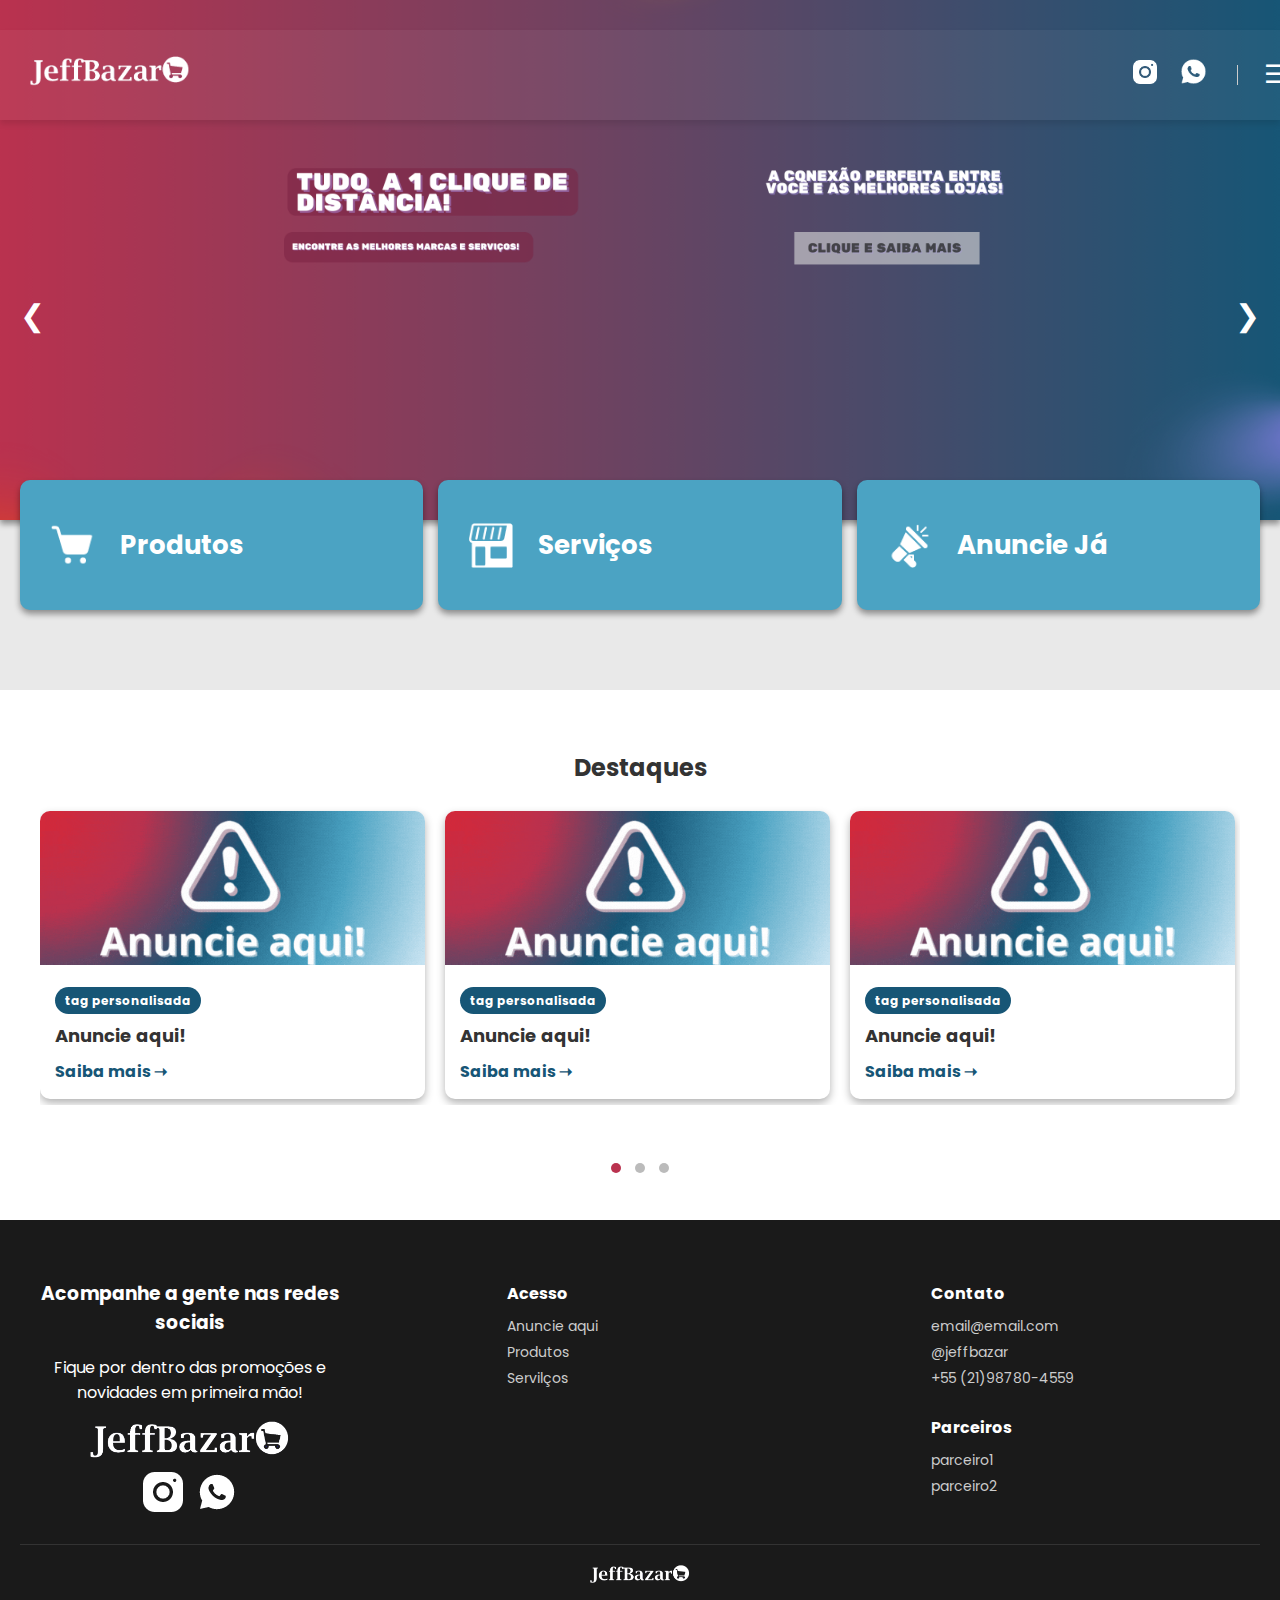
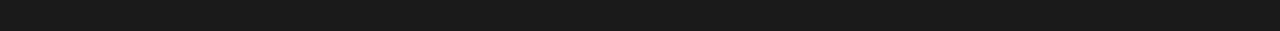
==== commit ce57f2e3: "Add files via upload" ====
--- a/index.html
+++ b/index.html
@@ -29,7 +29,7 @@
         <ul>
             <li><a href="produtos.html">Produtos</a></li>
             <li><a href="servicos.html">Serviços</a></li>
-            <li><a href="https://wa.me/5521987804559">Anuncie Aqui</a></li>
+            <li><a href="https://wa.me/5521987804559" target="_blank">Anuncie Aqui</a></li>
         </ul>
     </div>
 
@@ -98,7 +98,7 @@
                 <span class="link-text">Serviços</span>
             </a>
             
-            <a href="https://wa.me/5521987804559" class="link-card">
+            <a href="https://wa.me/5521987804559" class="link-card" target="_blank">
                 <img src="imagens/Speaker.png" alt="Anuncie Já" class="icon-quick-links">
                 <span class="link-text">Anuncie Já</span>
             </a>
--- a/style.css
+++ b/style.css
@@ -7,8 +7,7 @@
     display: flex;
     flex-direction: column;
     min-height: 100vh;
-    overflow-x: hidden; 
-    
+    width: 100%;
 }
 main {
     flex: 1;
@@ -151,7 +150,7 @@
 }
 
 .logo1 {
-    max-width: 220px; /* Reduz o tamanho da logo */
+    max-width: 280px; /* Reduz o tamanho da logo */
     height: auto;
     align-self: center; /* Centraliza a logo dentro da header */
 }
@@ -305,12 +304,12 @@
 .highlights-container {
     display: flex;
     align-items: center;
-    gap: 15px;
+    gap: 25px;
     position: relative;
     overflow: hidden;
-    max-width: 1600px;
-    height: 350px;
-    margin: auto;
+    height: 300px;
+    margin: 0 auto;
+    max-width: 1200px;
 }
 
 .highlight-slide {
@@ -323,8 +322,14 @@
     background: white;
     border-radius: 10px;
     overflow: hidden;
-    width: 520px;
+    width: 385px;
     box-shadow: 0 4px 8px rgba(0, 0, 0, 0.3);
+    height: auto;
+    margin: 0 auto;
+}
+
+.highlight-card:hover {
+  transform: translateY(-5px);
 }
 
 .highlight-card img {
@@ -504,6 +509,7 @@
     background-color: #f9f9f9;
     padding: 30px 150px;
     border-bottom: 1px solid #dcdcdc;
+    width: 100%;
   }
   
   .breadcrumb {
@@ -601,9 +607,11 @@
 }
   
 .container {
-    width: 1640px;
+    width: 100%;
+    max-width: 1280px;
     margin: 0 auto;
-    padding: 10px;
+    padding-top: 20px;
+    padding-bottom: 20px;
 }
   
 .dark-box {
@@ -618,27 +626,24 @@
 .store-grid {
     display: grid;
     grid-template-columns: repeat(3, 1fr); /* duas colunas por linha */
-    gap: 30px; /* espaço entre os cards */
-    padding: 40px 20px; /* topo/baixo: 40px, laterais: 20px */
+    gap: 80px; /* espaço entre os cards */
+    padding: 40px; /* topo/baixo: 40px, laterais: 20px */
     background-color: #f5f5f5;
-    width: 1600px;
-    margin: 0 auto; /* centraliza horizontalmente */
     margin-bottom: 60px;
-
+    width: 1200px;
+    margin: 0 auto;
   }
   
 
   .store-card {
     background: white;
     border-radius: 8px;
-    padding: 20px;
     text-align: center;
     box-shadow: 0 2px 6px rgba(0,0,0,0.1);
-    transition: transform 0.3s ease;
-    max-width: 420px;      
+    transition: transform 0.3s ease;     
     width: 100%;
     height: 250px;           
-    margin: 0 auto;
+    margin: 0 ;
     text-decoration: none;     
     color: inherit;            
     cursor: pointer;        
@@ -733,7 +738,7 @@
     }
   
     #highlights {
-      padding: 30px 10px;
+      padding: 130px 10px;
     }
   
     .highlights-container {
@@ -744,10 +749,11 @@
     }
   
     .highlight-card {
-      width: 400px;
-      height: 300px;
+      width: 100px;
+      height: 100px;
       margin: 10px;
     }
+
   
     .filtros {
       flex-direction: column;
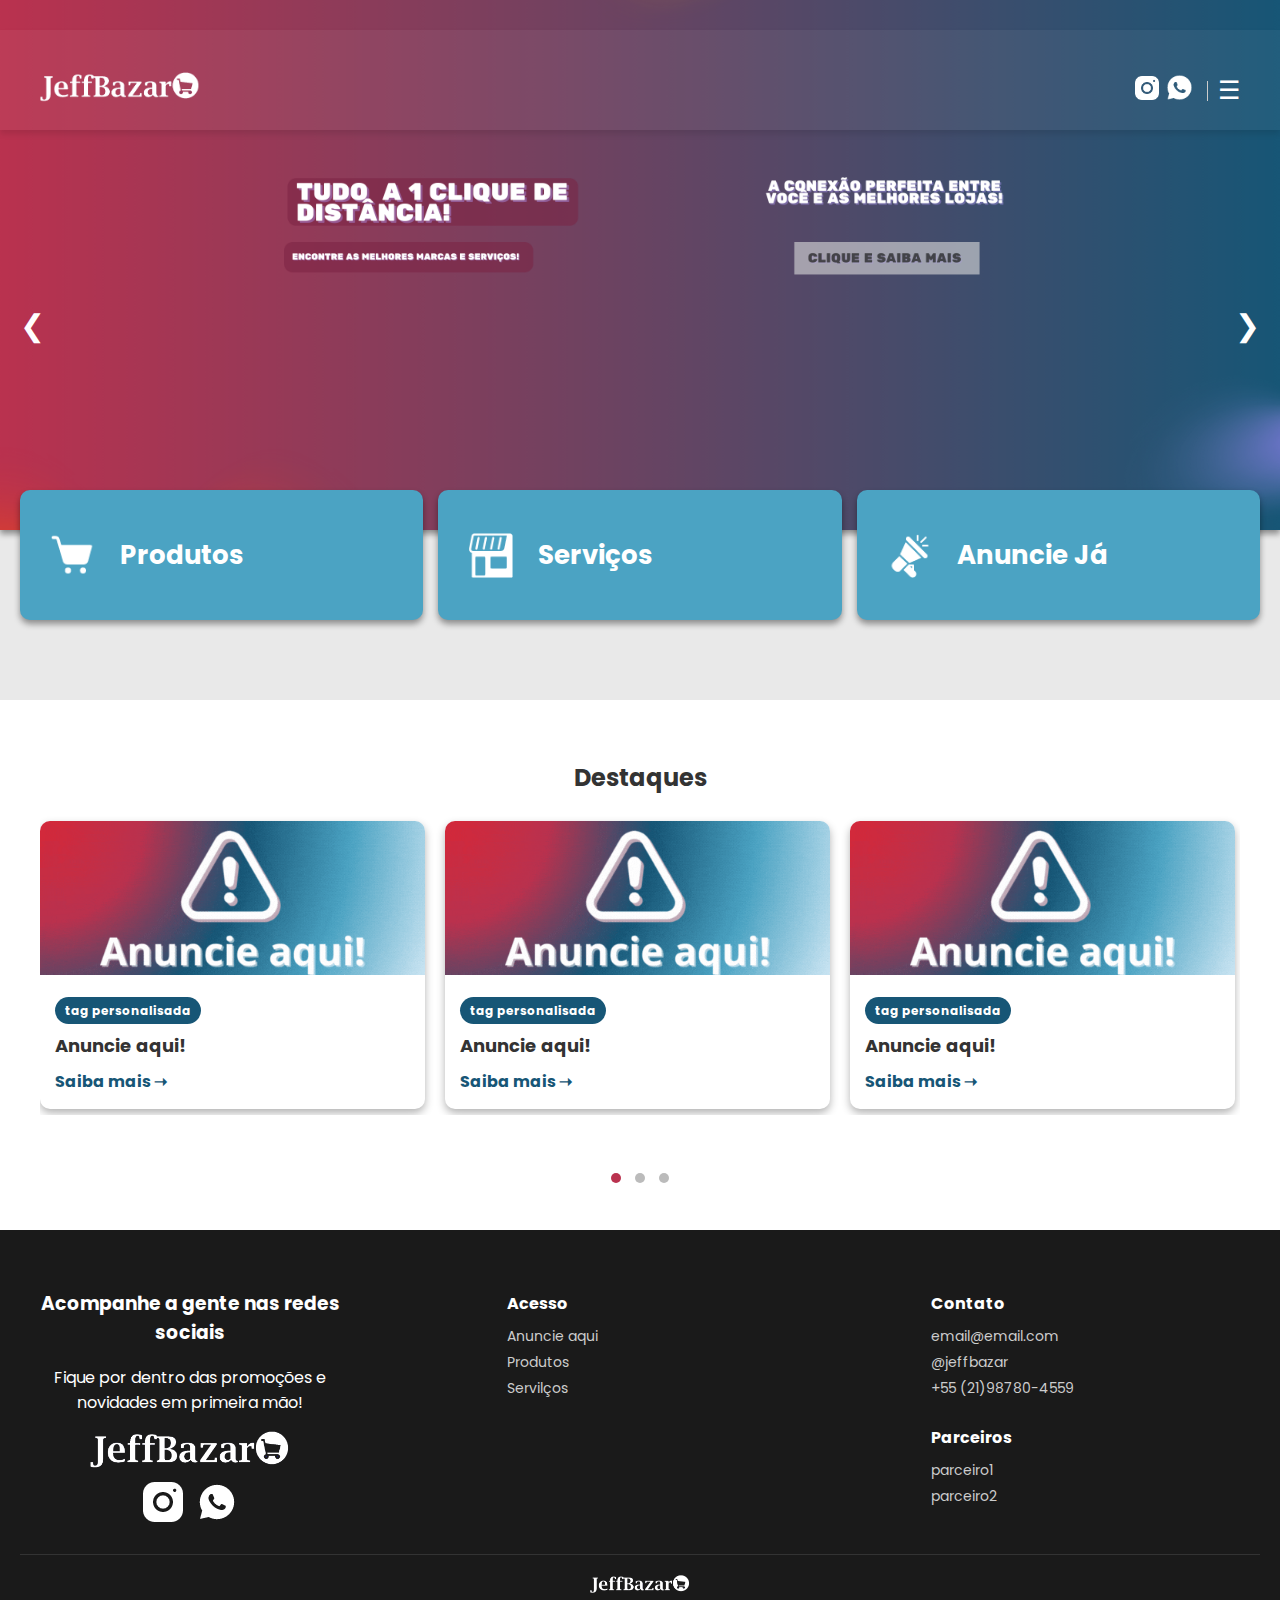
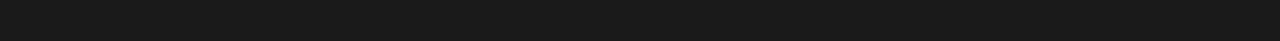
==== commit 21b794cb: "Add files via upload" ====
--- a/index.html
+++ b/index.html
@@ -54,7 +54,7 @@
                     <span class="menu-icon" onclick="toggleSidebar()">☰</span>
                 </div> 
             </div>
-        </div>    
+        </div>
 
         <!-- Banner com carrossel de imagens -->
         <div id="banner-container">
@@ -194,14 +194,14 @@
             <div class="footer-links">
                 <div class="column">
                     <h4>Acesso</h4>
-                    <a href="https://wa.me/5521987804559">Anuncie aqui</a>
+                    <a href="https://wa.me/5521987804559"  target="_blank">Anuncie aqui</a>
                     <a href="produtos.html">Produtos</a>
                     <a href="servicos.html">Servilços</a>
                     <a href="#"></a>
                 </div>
 
                 <div class="column">
-                    <h4>Contato</h4>
+                    <h4>Contato</h4> 
                     <a href="#">email@email.com</a>
                     <a href="#">@jeffbazar</a>
                     <a href="#">+55 (21)98780-4559</a>
--- a/style.css
+++ b/style.css
@@ -100,6 +100,8 @@
     background-color:rgba(255, 255, 255, 0.05) ;
     box-shadow: 0px 4px 6px rgba(0, 0, 0, 0.1);
     width: 100%;
+    margin: 0 auto;
+    height: 100px;
 }
 
 
@@ -120,27 +122,27 @@
     justify-content: space-between;
     align-items: center;
     width: 100%;
-    max-width: 1500px;
+    max-width: 1200px;
     height: 100px;
-    margin: 0 auto;
     overflow: hidden;
     min-width: 320px;
-    padding: 0 24px 0 24px;
+    margin: 0 auto;
 }
     
 
 .header-icons {
   display: flex;
   align-items: center;
-  gap: 16px;
-  padding: 24px;
-}
+  margin-left: auto; /* empurra a div para o canto direito */
+}
+
 
 .header-icons span {
     cursor: pointer;
     font-size: 25px;
     color: white;
 }
+
 
 .divider {
     height: 20px;
@@ -152,7 +154,7 @@
 .logo1 {
     max-width: 280px; /* Reduz o tamanho da logo */
     height: auto;
-    align-self: center; /* Centraliza a logo dentro da header */
+    align-self: center;
 }
 
 /* Banner */
@@ -507,21 +509,24 @@
 
 .breadcrumb-section {
     background-color: #f9f9f9;
-    padding: 30px 150px;
     border-bottom: 1px solid #dcdcdc;
     width: 100%;
+    height: 150px;
   }
   
   .breadcrumb {
     font-size: 14px;
     color: #175676;
     margin-bottom: 10px;
+    padding-top: 20px;
+    padding-left: 150px;
   }
   
   .breadcrumb a {
     text-decoration: none;
     color: #D62839;
     font-weight: 600;
+    
   }
   
   .breadcrumb span {
@@ -697,13 +702,16 @@
     }
     
     .logo{
-    padding-left: 10px;    
+    padding-left: 10px;
+    padding-top: 40px;    
     }
 
     .header-icons {
-      gap: 5px;
-      justify-content: center;
-      padding-right: 10px;
+      display: flex;
+      align-items: center;
+      margin-left: auto; /* empurra a div para o canto direito */
+      padding-top: 40px;
+      padding-right: 70px;
     }
   
     #banner {
@@ -782,9 +790,6 @@
         margin-top:10px ;
       }
   
-    .store-card {
-      width: 80%;
-    }
   
     .footer-container {
       flex-direction: column;
@@ -833,14 +838,23 @@
     .logo1 {
       max-width: 160px;
     }
-  
-    .header-icons img {
-      width: 28px;
-      height: 28px;
+
+    .header-icons {
+      display: flex;
+      align-items: center;
+      margin-left: auto; /* empurra a div para o canto direito */
+      padding-top: 40px;
+      padding-right: 70px;
     }
   
     .menu-icon {
       font-size: 24px;
     }
+
+    .logo{
+      padding-left: 10px;
+      padding-top: 40px;    
+      }
+
   }
   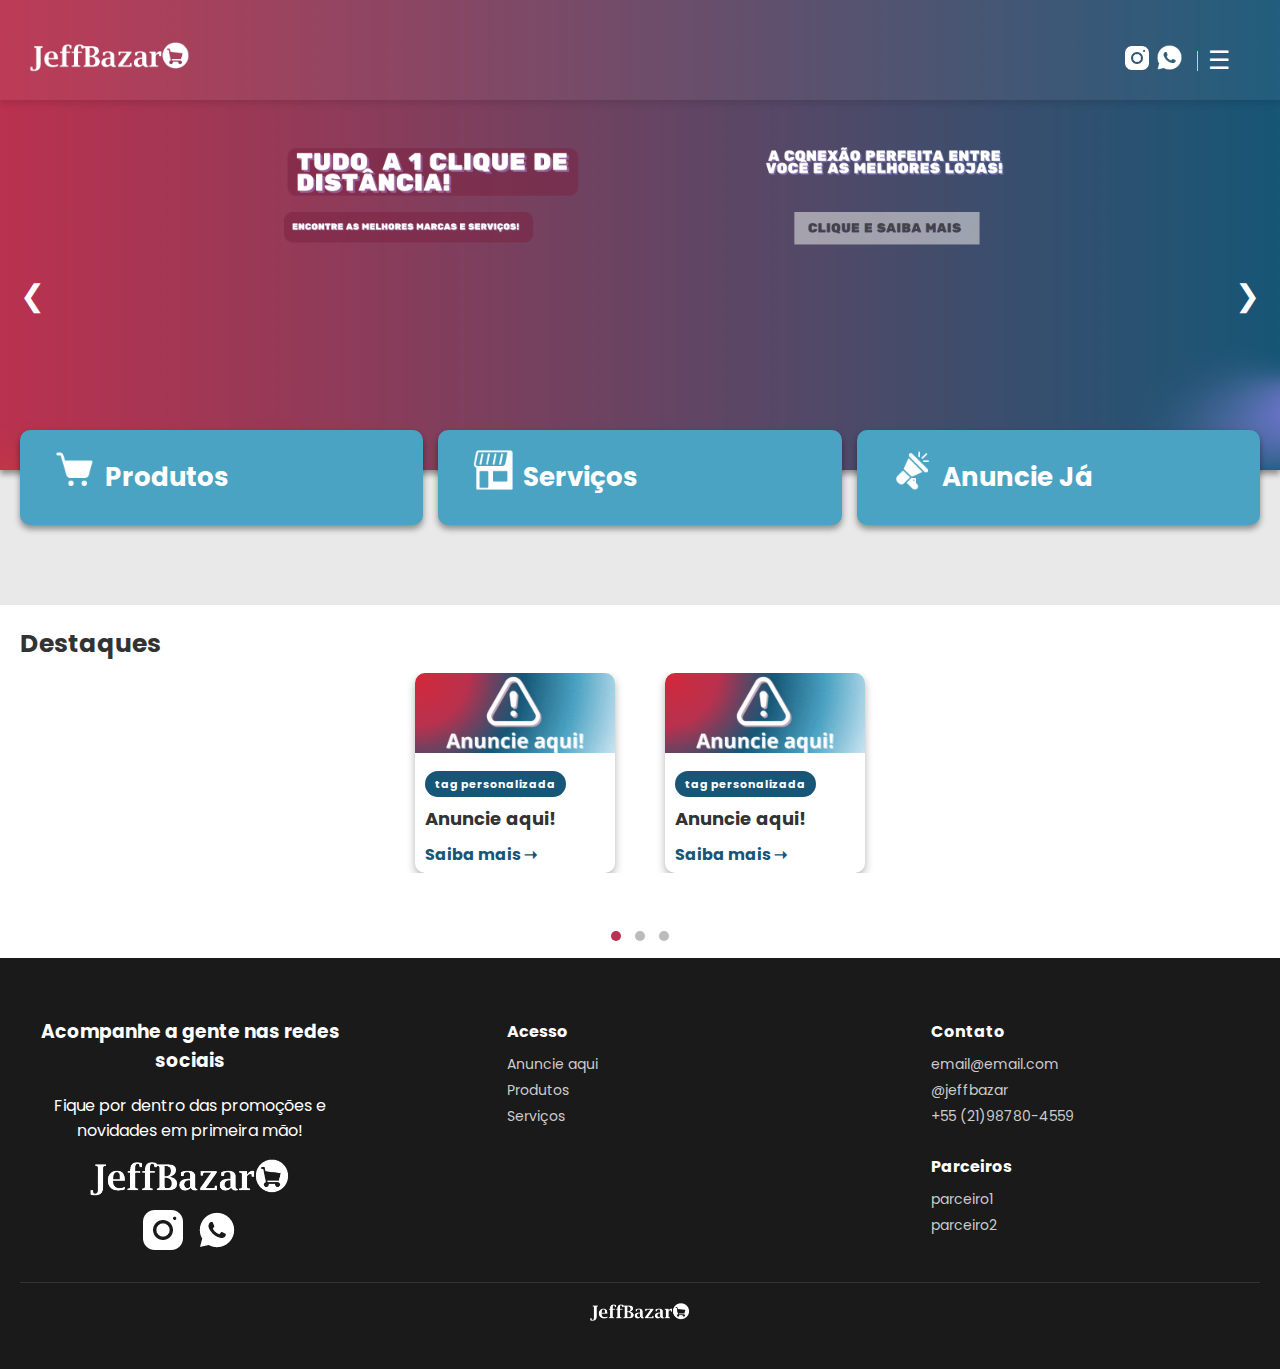
==== commit 08e5eb47: "Add files via upload" ====
--- a/index.html
+++ b/index.html
@@ -108,72 +108,86 @@
     <!-- Seção de destaques (ex: promoções ou campanhas) -->
     <section id="highlights">
         <h2>Destaques</h2>
-
+      
         <div class="highlights-container">
-            <!-- Botão anterior do carrossel de destaques -->
-            <button class="prev-highlights">&#10094;</button>
-
-            <!-- Slides dos destaques -->
-            <div class="highlight-slide active">
-                <!-- Cartões de destaque -->
-                <div class="highlight-card">
-                    <img src="imagens/anuncie.gif" alt="Promoção 1">
-                    <div class="highlight-info">
-                        <span class="tag">tag personalisada</span>
-                        <h3>Anuncie aqui!</h3>
-                        <a href="#">Saiba mais ➝</a>
-                    </div>
-                </div>
-
-                <!-- Repete outros cards -->
-                <div class="highlight-card">
-                    <img src="imagens/anuncie.gif" alt="Benefícios">
-                    <div class="highlight-info">
-                        <span class="tag">tag personalisada</span>
-                        <h3>Anuncie aqui!</h3>
-                        <a href="#">Saiba mais ➝</a>
-                    </div>
-                </div>
-
-                <div class="highlight-card">
-                    <img src="imagens/anuncie.gif" alt="JBL Promoção">
-                    <div class="highlight-info">
-                        <span class="tag">tag personalisada</span>
-                        <h3>Anuncie aqui!</h3>
-                        <a href="#">Saiba mais ➝</a>
-                    </div>
-                </div>
-
-                <div class="highlight-card">
-                    <img src="imagens/anuncie.gif" alt="JBL Promoção">
-                    <div class="highlight-info">
-                        <span class="tag">tag personalisada</span>
-                        <h3>Anuncie aqui!</h3>
-                        <a href="#">Saiba mais ➝</a>
-                    </div>
-                </div>
-
-                <div class="highlight-card">
-                    <img src="imagens/anuncie.gif" alt="JBL Promoção">
-                    <div class="highlight-info">
-                        <span class="tag">tag personalisada</span>
-                        <h3>Anuncie aqui!</h3>
-                        <a href="#">Saiba mais ➝</a>
-                    </div>
-                </div>
-            </div>
-
-            <!-- Botão próximo do carrossel -->
-            <button class="next-highlights">&#10095;</button>
-        </div>
-
-        <!-- Indicadores de rolagem -->
+          <!-- Botão anterior -->
+          <button class="prev-highlights">&#10094;</button>
+      
+          <!-- Slide 1 -->
+          <div class="highlight-slide active">
+            <div class="highlight-card">
+              <img src="imagens/anuncie.gif" alt="Promoção 1">
+              <div class="highlight-info">
+                <span class="tag">tag personalizada</span>
+                <h3>Anuncie aqui!</h3>
+                <a href="#">Saiba mais ➝</a>
+              </div>
+            </div>
+      
+            <div class="highlight-card">
+              <img src="imagens/anuncie.gif" alt="Promoção 2">
+              <div class="highlight-info">
+                <span class="tag">tag personalizada</span>
+                <h3>Anuncie aqui!</h3>
+                <a href="#">Saiba mais ➝</a>
+              </div>
+            </div>
+          </div>
+      
+          <!-- Slide 2 -->
+          <div class="highlight-slide">
+            <div class="highlight-card">
+              <img src="imagens/anuncie.gif" alt="Benefícios">
+              <div class="highlight-info">
+                <span class="tag">tag personalizada</span>
+                <h3>Anuncie aqui!</h3>
+                <a href="#">Saiba mais ➝</a>
+              </div>
+            </div>
+      
+            <div class="highlight-card">
+              <img src="imagens/anuncie.gif" alt="JBL Promoção">
+              <div class="highlight-info">
+                <span class="tag">tag personalizada</span>
+                <h3>Anuncie aqui!</h3>
+                <a href="#">Saiba mais ➝</a>
+              </div>
+            </div>
+          </div>
+      
+          <!-- Slide 3 -->
+          <div class="highlight-slide">
+            <div class="highlight-card">
+              <img src="imagens/anuncie.gif" alt="JBL Promoção">
+              <div class="highlight-info">
+                <span class="tag">tag personalizada</span>
+                <h3>Anuncie aqui!</h3>
+                <a href="#">Saiba mais ➝</a>
+              </div>
+            </div>
+      
+            <div class="highlight-card">
+              <img src="imagens/anuncie.gif" alt="JBL Promoção">
+              <div class="highlight-info">
+                <span class="tag">tag personalizada</span>
+                <h3>Anuncie aqui!</h3>
+                <a href="#">Saiba mais ➝</a>
+              </div>
+            </div>
+          </div>
+      
+          <!-- Botão próximo -->
+          <button class="next-highlights">&#10095;</button>
+        </div>
+      
+        <!-- Dots de navegação -->
         <div class="dots-container">
-            <span class="dot active"></span>
-            <span class="dot"></span>
-            <span class="dot"></span>
-        </div>
-    </section>
+          <span class="dot active"></span>
+          <span class="dot"></span>
+          <span class="dot"></span>
+        </div>
+      </section>
+      
     
     <!-- Rodapé do site -->
     <footer>
@@ -196,7 +210,7 @@
                     <h4>Acesso</h4>
                     <a href="https://wa.me/5521987804559"  target="_blank">Anuncie aqui</a>
                     <a href="produtos.html">Produtos</a>
-                    <a href="servicos.html">Servilços</a>
+                    <a href="servicos.html">Serviços</a>
                     <a href="#"></a>
                 </div>
 
--- a/style.css
+++ b/style.css
@@ -13,22 +13,20 @@
     flex: 1;
 }
 
-/* Sidebar oculta inicialmente (fora da tela) */
 .sidebar {
     position: fixed;
-    right: -400px; /* Escondida fora da tela */
+    right: -400px; 
     top: 0;
     width: 300px;
     height: 100%;
-    background:white; /* Degradê da esquerda para a direita */
+    background:white; 
     color: #1f1f1f;
     box-shadow: -2px 0px 10px rgba(0, 0, 0, 0.5);
     padding: 20px;
-    transition: right 0.4s ease-in-out; /* Transição suave */
-    z-index: 9999; /* Garante que fica por cima de tudo */
-}
-
-/* Quando ativa, aparece na tela */
+    transition: right 0.4s ease-in-out; 
+    z-index: 9999; 
+}
+
 .sidebar.active {
     right: 0;
 }
@@ -79,8 +77,6 @@
     margin-bottom: 20px;
 }
 
-
-
 /* Botão de abrir menu */
 .menu-toggle {
     position: fixed;
@@ -95,7 +91,6 @@
 }
 
 
-
 .transparent{
     background-color:rgba(255, 255, 255, 0.05) ;
     box-shadow: 0px 4px 6px rgba(0, 0, 0, 0.1);
@@ -103,7 +98,6 @@
     margin: 0 auto;
     height: 100px;
 }
-
 
 
 header {
@@ -306,25 +300,33 @@
 .highlights-container {
     display: flex;
     align-items: center;
-    gap: 25px;
+    gap: 125px;
     position: relative;
     overflow: hidden;
-    height: 300px;
+    height: 380px;
     margin: 0 auto;
     max-width: 1200px;
 }
 
 .highlight-slide {
-    display: flex;
-    gap: 20px;
-    transition: transform 0.5s ease-in-out;
+  display: none;
+  opacity: 0;
+  transition: opacity 0.5s ease-in-out;
+  justify-content: center;
+  gap: 120px;
+  margin: 0  auto;
+}
+
+.highlight-slide.active {
+  display: flex;
+  opacity: 1;
 }
 
 .highlight-card {
     background: white;
     border-radius: 10px;
     overflow: hidden;
-    width: 385px;
+    width: 68%;
     box-shadow: 0 4px 8px rgba(0, 0, 0, 0.3);
     height: auto;
     margin: 0 auto;
@@ -374,7 +376,7 @@
     position: absolute;
     top: 50%;
     transform: translateY(-50%);
-    color: #666;
+    color: #ffffff;
 }
 
 .prev-highlights { left: -30px; }
@@ -630,17 +632,19 @@
   
 .store-grid {
     display: grid;
-    grid-template-columns: repeat(3, 1fr); /* duas colunas por linha */
-    gap: 80px; /* espaço entre os cards */
-    padding: 40px; /* topo/baixo: 40px, laterais: 20px */
+    grid-template-columns: repeat(3, 1fr); 
+    gap: 20px; 
     background-color: #f5f5f5;
-    margin-bottom: 60px;
-    width: 1200px;
+    width: 100%;
+    max-width: 1200px;
     margin: 0 auto;
+    padding-bottom: 20px;
+    
   }
   
 
   .store-card {
+    padding-top: 20px;
     background: white;
     border-radius: 8px;
     text-align: center;
@@ -648,10 +652,9 @@
     transition: transform 0.3s ease;     
     width: 100%;
     height: 250px;           
-    margin: 0 ;
     text-decoration: none;     
     color: inherit;            
-    cursor: pointer;        
+    cursor: pointer;      
   }
   
   
@@ -689,7 +692,6 @@
       flex-direction: row;
       align-items: center;
       height: auto;
-      padding: 20px 0px 10px;
       gap: 15px;
     }
   
@@ -742,7 +744,9 @@
     }
   
     .link-card img {
-      margin: 0;
+      width: auto;
+      height: 100px;
+      margin-bottom: 15px;
     }
   
     #highlights {
@@ -757,8 +761,8 @@
     }
   
     .highlight-card {
-      width: 100px;
-      height: 100px;
+      width: 200px;
+      height: 200px;
       margin: 10px;
     }
 
@@ -776,18 +780,29 @@
   
     .container {
       width: 90%;
-      padding: 10 15px;
       flex-direction: column;
       align-items: center;
     }
   
     .store-grid {
-        grid-template-columns: 1fr;
-        width: 95%;
+        grid-template-columns: repeat(1, 1fr); /* duas colunas por linha */
+        width: 75%;
         display: flex;
         flex-direction: column;
         align-items: center;
         margin-top:10px ;
+      }
+
+      .store-card {
+        width: 80%;
+        margin-bottom: 20px;
+        margin: 0 auto;
+      }
+
+      .store-card img {
+        width: auto;
+        height: 100px;
+        margin-bottom: 15px;
       }
   
   
@@ -814,7 +829,6 @@
     
     .breadcrumb-section {
         right: 10px;
-        padding-left: 10px;
       }
     
 
@@ -824,13 +838,11 @@
   @media screen and (max-width: 1366px) {
     .header-container {
       max-width: 100%;
-      padding: 0 30px;
       height: auto;
     }
   
     header {
       height: auto;
-      padding: 30px 0;
       background-size: cover;
       background-position: center;
     }
@@ -844,7 +856,7 @@
       align-items: center;
       margin-left: auto; /* empurra a div para o canto direito */
       padding-top: 40px;
-      padding-right: 70px;
+      padding-right: 50px;
     }
   
     .menu-icon {
@@ -852,9 +864,109 @@
     }
 
     .logo{
-      padding-left: 10px;
+      padding-left: 30px;
       padding-top: 40px;    
-      }
+    }
+
+      .store-grid {
+        display: grid;
+        grid-template-columns: repeat(1, 1fr); /* duas colunas por linha */
+        gap: 20px; /* espaço entre os cards */
+        background-color: #f5f5f5;
+        margin-bottom: 60px;
+        width: 100%;
+        max-width: 1200px;
+        margin: 0 auto;
+      }
+
+      .breadcrumb {
+        font-size: 14px;
+        color: #175676;
+        margin-bottom: 10px;
+        padding-top: 20px;
+        padding-left: 10px;
+      }
+      
+      .link-card {
+        width: 75%;
+        height: 40%;
+        flex-direction: row;
+        align-items: center;
+        text-align: center;
+        gap: 10px;
+        padding: 20px;
+      }
+    
+      .link-card img {
+        width: auto;
+        height: 40px;
+        margin-bottom: 15px;
+      }
+
+      #highlights {
+        padding: 10px 0px 10px 0px;
+      }
+    
+      .highlights-container {
+        flex-direction: row;
+        height: auto;
+        gap: 6px;
+        height: 50%;
+        margin: 0 auto;
+      }
+    
+      .highlight-card {
+        width: 200px;
+        height: 200px;
+      }
+
+      .highlight-card img {
+        width: 100%;
+        height: auto;
+    }
+    
+    .highlight-info {
+        padding: 10px;
+        text-align: left;
+    }
+    
+    .highlight-info .tag {
+        background: #175676;
+        color: white;
+        font-size: 11px;
+        padding: 5px 10px;
+        border-radius: 15px;
+        font-weight: bold;
+    
+    }
+    
+    .highlight-info h3 {
+        font-size: 18px;
+        margin: 10px 0;
+    }
+
+   h2 {
+      font-size: 25px;
+      margin: 10px 0;
+      text-align: left;
+      padding-left: 20px;
+  }
+    
+    .highlight-info a {
+        text-decoration: none;
+        color: #175676;
+        font-weight: bold;
+    }
+
+    .highlight-slide {
+      display: none;
+      opacity: 0;
+      transition: opacity 0.5s ease-in-out;
+      justify-content: center;
+      gap: 50px;
+      margin: 0  auto;
+    }
+
 
   }
   